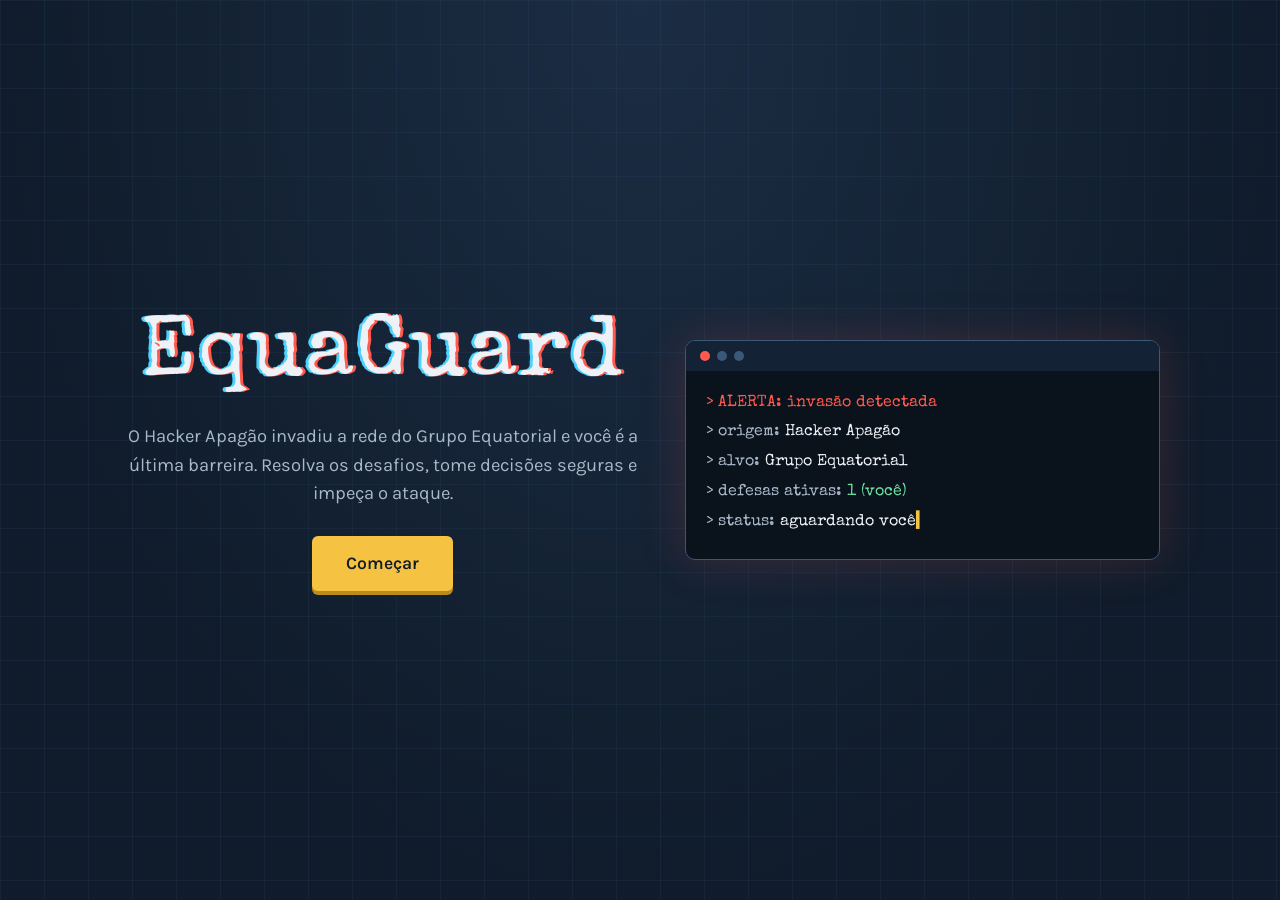
==== index.html @ ceaacc67 "Add files via upload" ====
<!DOCTYPE html>
<html lang="pt-BR">
<head>
<meta charset="utf-8">
<meta name="viewport" content="width=device-width, initial-scale=1, viewport-fit=cover">
<title>EquaGuard – Escape Room de Cibersegurança</title>
<link rel="preconnect" href="https://fonts.googleapis.com">
<link href="https://fonts.googleapis.com/css2?family=Special+Elite&family=Karla:wght@400;600&display=swap" rel="stylesheet">
<style>
:root{
  --bg:#101c2b; --bg2:#1b2d44; --panel:#213750; --line:#3a5878;
  --text:#eef1f5; --muted:#a9b8c9; --acc:#f5c242; --acc-d:#b98d1c; --ink:#101c2b;
  color-scheme: dark;
  box-sizing:border-box; padding-top:env(safe-area-inset-top,0px); padding-bottom:env(safe-area-inset-bottom,0px);
}
*,*::before,*::after{box-sizing:inherit}
html{scroll-padding-top:env(safe-area-inset-top,0px)}
body{margin:0;min-height:100vh;background:var(--bg);color:var(--text);font-family:'Karla',system-ui,sans-serif;line-height:1.55;
  background-image:radial-gradient(ellipse at 50% 0%,var(--bg2),var(--bg) 70%)}
h1,h2,h3{font-family:'Special Elite','Courier New',monospace;font-weight:400;margin:0}
button{font:inherit;cursor:pointer}
:focus-visible{outline:3px solid var(--acc);outline-offset:3px}
.screen{display:none;min-height:100vh;padding:32px 20px;align-items:center;justify-content:center;flex-direction:column;text-align:center}
.screen.on{display:flex}
.shield{width:104px;height:120px;margin-bottom:24px}
.title{font-size:clamp(2.6rem,9vw,4.6rem);letter-spacing:.02em;line-height:1.1}
.sub{max-width:50ch;color:var(--muted);margin:16px auto 24px;font-size:1.1rem}
.etapas{list-style:none;margin:0 auto 32px;padding:0;display:flex;flex-wrap:wrap;gap:8px;justify-content:center;max-width:640px}
.etapas li{border:1px solid var(--line);border-radius:999px;padding:5px 14px;font-size:.9rem;color:var(--muted)}
.btn{background:var(--acc);color:var(--ink);border:0;border-radius:6px;padding:14px 34px;font-weight:600;font-size:1.1rem;box-shadow:0 4px 0 var(--acc-d);transition:transform .1s,box-shadow .1s}
.btn:hover{transform:translateY(2px);box-shadow:0 2px 0 var(--acc-d)}
.btn:active{transform:translateY(4px);box-shadow:none}
.btn.sec{background:none;color:var(--text);border:2px solid var(--line);box-shadow:none}
.btn.sec:hover{border-color:var(--acc);transform:none}
.nota{color:var(--muted);font-size:.95rem;margin-top:22px;max-width:46ch}
.wrap{width:100%;max-width:1000px}
.intro{color:var(--muted);max-width:58ch;margin:12px auto 8px}
.hint{color:var(--acc);margin:0 0 32px;font-weight:600}
.cards{display:grid;grid-template-columns:repeat(auto-fit,minmax(250px,1fr));gap:22px}
.card{background:var(--panel);border:2px solid var(--line);border-radius:10px;padding:24px 18px;color:inherit;display:flex;flex-direction:column;align-items:center;gap:6px;transition:border-color .15s,transform .15s}
.card:hover{border-color:var(--acc);transform:translateY(-4px)}
.ph{width:150px;height:150px;border-radius:50%;border:3px solid var(--acc);object-fit:cover;object-position:50% 18%;margin-bottom:10px;background:var(--bg)}
.card h3{font-size:1.6rem}
.card .role{color:var(--acc);font-weight:600}
.back{margin-top:32px;background:none;border:0;color:var(--muted);text-decoration:underline}
.modal{position:fixed;inset:0;background:rgba(6,12,20,.82);display:none;align-items:center;justify-content:center;padding:20px;z-index:10}
.modal.on{display:flex}
.sheet{background:var(--panel);border:2px solid var(--acc);border-radius:12px;max-width:600px;width:100%;max-height:90vh;overflow:auto;padding:28px;text-align:left;animation:pop .18s ease-out}
@keyframes pop{from{transform:scale(.94);opacity:0}to{transform:none;opacity:1}}
.head{display:flex;gap:18px;align-items:center;margin-bottom:18px}
.head .ph{width:96px;height:96px;margin:0;flex:none}
.head h2{font-size:1.8rem}
.head .role{color:var(--acc);font-weight:600}
.sheet p{margin:0 0 16px;color:var(--muted)}
.sheet h4{margin:0 0 8px;font-size:1rem}
.sheet ul{margin:0 0 20px;padding-left:20px}
.sheet li{padding:3px 0}
.ident{background:var(--bg);border-left:4px solid var(--acc);border-radius:6px;padding:12px 16px;margin-bottom:22px}
.acoes{display:flex;gap:12px;flex-wrap:wrap}
#pronto .ph{width:170px;height:170px}
@media (prefers-reduced-motion:reduce){*{animation:none!important;transition:none!important}}

:root{--alert:#ff5a4d}
body{background-image:linear-gradient(rgba(58,88,120,.14) 1px,transparent 1px),linear-gradient(90deg,rgba(58,88,120,.14) 1px,transparent 1px),radial-gradient(ellipse at 50% 0%,var(--bg2),var(--bg) 70%);background-size:44px 44px,44px 44px,auto}
#inicio{justify-content:center}
#inicio .wrap{max-width:1040px}
.hero{display:grid;gap:40px;align-items:center;text-align:left;width:100%}
@media(min-width:880px){.hero{grid-template-columns:1.05fr .95fr}}
.hero .title{text-shadow:3px 0 var(--alert),-3px 0 #4dd2ff;font-size:clamp(3rem,10vw,5.4rem)}
.hero>div:first-child{text-align:center}
.hero .sub{margin:18px auto 28px;font-size:1.15rem}
.term{background:#0a121c;border:1px solid var(--line);border-radius:10px;font-family:'Special Elite','Courier New',monospace;overflow:hidden;box-shadow:0 0 48px rgba(255,90,77,.18)}
.term .bar{display:flex;gap:7px;padding:10px 14px;background:#142235}
.term .bar i{width:10px;height:10px;border-radius:50%;background:var(--line)}
.term .bar i:first-child{background:var(--alert)}
.term .bd{padding:18px 20px 22px;line-height:1.9;font-size:.98rem;color:var(--muted)}
.ln{display:block;animation:ln .5s both;animation-delay:var(--d)}
@keyframes ln{from{opacity:0;transform:translateX(-8px)}}
.al{color:var(--alert)}.ok{color:#6fe3a5}.tx{color:var(--text)}
.clock{font-size:3rem;color:var(--alert);letter-spacing:.08em;line-height:1.1;margin-top:6px}
.rotatit{margin:56px 0 18px;font-size:1.5rem;text-align:center}
.rota{list-style:none;display:grid;grid-template-columns:repeat(auto-fit,minmax(130px,1fr));gap:18px 0;padding:0;margin:0;width:100%}
.rota li{position:relative;text-align:center;font-size:.92rem;color:var(--muted);padding:0 6px}
.rota .no{width:56px;height:56px;margin:0 auto 10px;border-radius:50%;border:2px solid var(--line);background:var(--panel);display:grid;place-items:center;font-size:1.5rem;position:relative;z-index:1}
.rota li+li::before{content:"";position:absolute;top:27px;left:-50%;width:100%;border-top:2px dashed var(--line)}
.rota .fim .no{background:var(--acc);border-color:var(--acc-d)}
.rota .fim{color:var(--acc);font-weight:600}
@media(max-width:700px){.rota li::before{display:none}}
.fatos{display:grid;grid-template-columns:repeat(auto-fit,minmax(220px,1fr));gap:24px;margin:44px 0 36px;text-align:left;width:100%}
.fatos div{border-top:3px solid var(--acc);padding-top:12px;color:var(--muted)}
.fatos b{display:block;color:var(--text);font-size:1.1rem;margin-bottom:2px}
.cta{display:flex;flex-direction:column;align-items:center;gap:10px;width:100%}

.cursor,.cur{color:var(--acc);animation:bl 1s steps(1) infinite}
@keyframes bl{50%{opacity:0}}
.cards{gap:26px}
.card{padding:0;overflow:hidden;align-items:stretch;gap:0;text-align:left}
.card .ph{width:100%;height:auto;aspect-ratio:4/5;border:0;border-radius:0;margin:0;object-position:50% 20%}
.card .ct{padding:16px 20px 22px;display:flex;flex-direction:column;gap:4px}
.card .role{align-self:flex-start;background:var(--acc);color:var(--ink);border-radius:999px;padding:2px 12px;font-size:.85rem;font-weight:600}
.card h3{font-size:1.7rem;margin-top:4px}
.card .tag{color:var(--muted);font-size:.95rem}
.sheet{max-width:820px}
.cols{display:grid;gap:24px}
@media(min-width:680px){.cols{grid-template-columns:230px 1fr}.sheet .ph{position:sticky;top:0}}
.sheet .ph{width:100%;max-width:230px;height:auto;aspect-ratio:4/5;border-radius:12px;border:2px solid var(--acc);margin:0;object-position:50% 20%}
.sheet h4{margin:18px 0 8px;font-size:1rem;color:var(--acc)}
.sheet .txt>.role{color:var(--muted);font-weight:600;margin:2px 0 14px}
.ck{list-style:none;padding:0!important;margin-bottom:22px!important}
.ck li{padding-left:26px;position:relative}
.ck li::before{content:"✓";position:absolute;left:0;color:var(--acc);font-weight:600}
.chips{display:flex;flex-wrap:wrap;gap:8px;margin-bottom:22px}
.chips span{border:1px solid var(--acc-d);border-radius:999px;padding:4px 14px;font-size:.92rem}
#pronto .ph{width:180px;height:225px;border-radius:14px;object-position:50% 20%}
.desliza{display:none}
@media(max-width:700px){
#equipe.screen{padding:18px 20px;justify-content:flex-start}
#equipe .title{font-size:1.7rem!important}
#equipe .intro{font-size:.95rem;margin:8px auto 4px}
#equipe .hint{margin-bottom:14px}
.cards{display:flex;overflow-x:auto;scroll-snap-type:x mandatory;gap:14px;margin:0 -20px;padding:4px 20px 12px;-webkit-overflow-scrolling:touch}
.card{flex:0 0 74%;scroll-snap-align:center}
.card .ph{aspect-ratio:1/1}
.card .ct{padding:14px 16px 18px}
.card h3{font-size:1.5rem}
.desliza{display:block;color:var(--muted);font-size:.9rem;margin:6px 0 0}
.back{margin-top:14px}
}

/* módulo 1 */
.passos{list-style:none;padding:0;margin:26px 0 30px;display:grid;gap:14px;text-align:left}
.passos li{display:grid;grid-template-columns:44px 1fr;gap:14px;align-items:start;background:var(--panel);border:1px solid var(--line);border-radius:10px;padding:16px 18px}
.passos .n{width:44px;height:44px;border-radius:50%;background:var(--acc);color:var(--ink);display:grid;place-items:center;font-family:'Special Elite',monospace;font-size:1.3rem}
.passos b{display:block;font-size:1.05rem}
.passos span{color:var(--muted)}
.mod{color:var(--acc);font-weight:600;margin:0 0 6px}
#escritorio.screen{justify-content:flex-start;padding:18px 16px}
.dica{min-height:3.2em;margin:0 0 12px;font-size:1.1rem;animation:ln .6s both;animation-delay:1.6s}
.dica b{color:var(--acc)}
.vista{width:100%;max-width:1100px;overflow-x:auto;border-radius:12px;border:2px solid var(--line)}
.stage{position:relative;width:max(100%,820px);aspect-ratio:3/2;background-size:cover;background-position:center;container-type:inline-size}
.hot{position:absolute;left:57.9%;top:37.1%;width:35.5%;height:32.5%;background:rgba(245,194,66,.08);border:3px solid var(--acc);border-radius:6px;cursor:pointer;animation:pulso 1.6s ease-in-out infinite;padding:0}
@keyframes pulso{50%{box-shadow:0 0 0 8px rgba(245,194,66,.28)}}
.toast{position:absolute;left:67.5%;top:50.5%;width:25%;background:#0e1726;border:1px solid #3a5878;border-radius:6px;padding:.9cqw 1.1cqw;color:#fff;font-size:clamp(9px,1.15cqw,15px);text-align:left;line-height:1.35;animation:ent .5s both;animation-delay:.9s;pointer-events:none}
.toast b{display:block;font-size:1.1em}
@keyframes ent{from{opacity:0;transform:translateY(14px)}}
.licao{max-width:900px;text-align:left}
.sinais{list-style:none;padding:0;margin:20px 0;display:grid;gap:12px;grid-template-columns:repeat(auto-fit,minmax(260px,1fr))}
.sinais li{background:var(--panel);border:1px solid var(--line);border-radius:10px;padding:14px 16px}
.sinais b{display:block;color:var(--acc);margin-bottom:2px}
.sinais span{color:var(--muted);font-size:.97rem}
.dicabox{background:var(--bg);border-left:4px solid var(--acc);border-radius:6px;padding:12px 16px;margin-bottom:24px}
/* caixa de entrada */
#correio.screen{padding:14px 12px;justify-content:flex-start}
.mw{--m-bg:#f5f7fa;--m-pan:#fff;--m-line:#d9e0e8;--m-tx:#1c2733;--m-mu:#5d6b7a;--m-bl:#1a4fa3;width:100%;max-width:1060px;height:min(88vh,740px);background:var(--m-bg);color:var(--m-tx);border-radius:10px;overflow:hidden;display:grid;grid-template-rows:auto 1fr auto;text-align:left;box-shadow:0 20px 60px rgba(0,0,0,.45)}
.mtop{display:flex;align-items:center;gap:12px;background:#143a7a;color:#fff;padding:10px 16px}
.mtop strong{font-size:1.05rem;flex:1}
.mtop img{width:30px;height:30px;border-radius:50%;object-fit:cover;object-position:50% 20%}
.mtop .cnt{font-size:.9rem;opacity:.9}
.mbody{display:grid;grid-template-columns:310px 1fr;min-height:0}
.mlist{overflow:auto;border-right:1px solid var(--m-line);background:var(--m-pan)}
.mi{display:block;width:100%;text-align:left;background:none;border:0;border-bottom:1px solid var(--m-line);padding:12px 14px;color:var(--m-tx);cursor:pointer}
.mi:hover{background:#eef3fa}
.mi.sel{background:#e2ecfb;box-shadow:inset 4px 0 0 var(--m-bl)}
.mi .l1{display:flex;justify-content:space-between;gap:8px;font-weight:600}
.mi .l1 small{color:var(--m-mu);font-weight:400}
.mi .l2{font-size:.93rem;margin-top:2px}
.mi .l3{font-size:.85rem;color:var(--m-mu);white-space:nowrap;overflow:hidden;text-overflow:ellipsis}
.mi.feito .l2{color:var(--m-mu)}
.mi .ok{color:#2a7d4f;font-size:.8rem;font-weight:600}
.mread{overflow:auto;padding:22px 26px;background:var(--m-pan)}
.mread h3{font-family:'Karla',sans-serif;font-weight:600;font-size:1.3rem;margin-bottom:12px}
.vazio{color:var(--m-mu);margin-top:30%;text-align:center}
.rem{display:flex;gap:12px;align-items:center;margin-bottom:6px}
.rem .av{width:40px;height:40px;border-radius:50%;background:#143a7a;color:#fff;display:grid;place-items:center;font-weight:600;flex:none}
.rem .nm{font-weight:600}
.rem .dt{color:var(--m-bl);background:none;border:0;padding:0;font-size:.9rem;cursor:pointer;text-decoration:underline}
.det{background:#f0f4f9;border:1px solid var(--m-line);border-radius:8px;padding:10px 14px;font-size:.9rem;margin:8px 0 14px;display:none;line-height:1.7}
.det.on{display:block}
.det b{color:var(--m-mu);font-weight:600;display:inline-block;width:56px}
.corpo{line-height:1.65;margin:16px 0}
.corpo a{color:var(--m-bl);text-decoration:underline;cursor:pointer}
.anx{display:inline-flex;gap:8px;align-items:center;border:1px solid var(--m-line);border-radius:8px;padding:8px 12px;background:#f5f7fa;margin:4px 0 14px;cursor:default}
.acoes2{display:flex;gap:10px;flex-wrap:wrap;margin-top:18px;padding-top:16px;border-top:1px solid var(--m-line)}
.b2{border:0;border-radius:6px;padding:11px 20px;font-weight:600;font-size:1rem}
.b2.seg{background:#e5f1ea;color:#1e6b43;border:1px solid #9ccdb2}
.b2.sus{background:#fdecea;color:#a4332a;border:1px solid #f0aaa3}
.b2.nx{background:#143a7a;color:#fff}
.fb{margin-top:18px;border-radius:8px;padding:14px 18px;border:1px solid}
.fb.ok{background:#e8f4ec;border-color:#9ccdb2}
.fb.no{background:#fff4e0;border-color:#efc77a}
.fb.parc{background:#e8eefb;border-color:#9fb6e8}
.fb .pt{display:inline-block;margin-top:10px;font-weight:600;font-size:.92rem}
.fb h4{font-size:1.05rem;margin:0 0 6px;color:var(--m-tx)}
.fb ul{margin:8px 0 0;padding-left:20px}
.mstat{background:#e9eef5;border-top:1px solid var(--m-line);color:var(--m-mu);font-size:.85rem;padding:6px 14px;min-height:30px;overflow-wrap:anywhere}
.mstat b{color:#a4332a}
.mback{display:none;background:none;border:0;color:var(--m-bl);padding:0 0 12px;font-size:.95rem}
@media(max-width:760px){
 .mbody{grid-template-columns:1fr}
 .mw .mread{display:none}.mw.lendo .mlist{display:none}.mw.lendo .mread{display:block}
 .mback{display:block}
 .mread{padding:16px}
 .mw{height:min(90vh,760px)}
}
.res{max-width:560px}
.selo{width:150px;height:150px;border-radius:50%;background:var(--acc);color:var(--ink);display:grid;place-items:center;margin:8px auto 20px;font-family:'Special Elite',monospace;font-size:3.2rem;box-shadow:0 0 0 8px rgba(245,194,66,.25)}
.pts{font-size:1.2rem;color:var(--muted);margin:4px 0 18px}
.anx{cursor:pointer;font:inherit;color:var(--m-tx);text-align:left}.anx:hover{background:#eaf0f8}
.sheet.caiu{max-width:520px;text-align:center;border-color:var(--acc)}
.caiu h2{color:var(--acc);font-size:1.7rem;margin:10px 0 12px}
.caiu .alertic svg{width:64px;height:64px;color:var(--acc)}
.caiu p{margin:0 0 14px}
.caiu .dicac{color:var(--text);background:var(--bg);border-radius:8px;padding:10px 14px;margin-bottom:22px}
.caiu h4{color:var(--text);margin:0 0 10px;font-size:1.05rem}
.opc{display:grid;gap:10px;text-align:left}
.opcb{background:var(--bg);color:var(--text);border:2px solid var(--line);border-radius:8px;padding:12px 16px;font-size:1rem;font-weight:600;text-align:left}
.opcb:hover:not(:disabled){border-color:var(--acc)}
.opcb small{display:block;color:var(--acc);font-weight:600;margin-top:2px}
.opcb:disabled{opacity:.55;cursor:default}
.cfb{margin:14px 0 0;text-align:left;background:var(--bg);border-left:4px solid var(--acc);border-radius:6px;padding:10px 14px;color:var(--muted)}
.cfb:empty{display:none}
.recomp{color:var(--acc);font-weight:600;margin:0 0 14px}
[hidden]{display:none!important}
.rapido{display:inline-block;margin:0 0 12px;border:2px solid var(--acc);color:var(--acc);border-radius:999px;padding:4px 16px;font-weight:600}
.mods{display:grid;grid-template-columns:repeat(auto-fit,minmax(280px,1fr));gap:16px;margin:28px 0 8px;text-align:left}
.mcard{display:flex;flex-direction:column;gap:2px;padding:20px 22px;border-radius:10px;border:2px solid var(--line);background:var(--panel);color:inherit;font:inherit;text-align:left;transition:transform .15s,border-color .15s}
.mcard .mn{color:var(--muted);font-size:.95rem}
.mcard .mt{font-family:'Special Elite','Courier New',monospace;font-size:1.5rem}
.mcard .ms{margin-top:8px;font-size:.9rem;display:flex;align-items:center;gap:6px;color:var(--muted)}
.mcard.on{border-color:var(--acc);cursor:pointer}
.mcard.on:hover{transform:translateY(-3px)}
.mcard.on .mn,.mcard.on .ms{color:var(--acc)}
.mcard.lock{opacity:.55;border-style:dashed;cursor:not-allowed}
.nomebox{margin:0 auto 22px;max-width:360px;text-align:left}
.nomebox label{display:block;font-weight:600;margin-bottom:6px}
.nomebox input,.nomebox select{width:100%;font:inherit;font-size:1.1rem;padding:12px 14px;border-radius:6px;border:2px solid var(--line);background:var(--bg);color:var(--text)}
.nomebox input:focus-visible,.nomebox select:focus-visible{outline:none;border-color:rgba(245,194,66,.65);box-shadow:0 0 5px rgba(245,194,66,.18)}
.nomebox select{appearance:auto}
.priv{margin:20px 0 0;background:var(--bg);border-left:4px solid var(--acc);border-radius:6px;padding:12px 16px;font-size:.95rem}
.priv h4{margin:0 0 4px;font-size:1rem;color:var(--acc)}
.priv p{margin:0;color:var(--muted)}
.nomebox .erro{color:var(--alert);font-size:.92rem;margin:6px 0 0;min-height:1.3em}

/* engenharia social */
[hidden]{display:none!important}
#social.screen{justify-content:flex-start;padding:18px 14px 40px;background-size:cover;background-position:center}
.sobox{max-width:640px;margin:auto;text-align:left}
.sobox .tat{display:grid;gap:10px;padding:0;margin:20px 0 26px;list-style:none}
.sobox .tat li{background:var(--panel);border:1px solid var(--line);border-left:4px solid var(--acc);border-radius:8px;padding:12px 16px}
.sobox .tat b{color:var(--acc)}
.sodica{max-width:520px;margin:0 auto 14px;text-align:center;font-size:1.05rem;min-height:3em}
.fone{width:min(340px,92vw);height:min(620px,76vh);background:#06090d;border-radius:36px;padding:10px;border:2px solid #2a3a4d;box-shadow:0 30px 80px rgba(0,0,0,.65);animation:subir .9s cubic-bezier(.2,.8,.2,1) both;margin:0 auto}
@keyframes subir{from{transform:translateY(115%)}}
.pscr{position:relative;width:100%;height:100%;border-radius:27px;overflow:hidden;background:#0b141a;color:#e9edef;text-align:left;font-size:.95rem}
.ps{position:absolute;inset:0;display:none;flex-direction:column}
.ps.on{display:flex}
.ps.lock{background:linear-gradient(180deg,#1d3a63,#0e1b2e);align-items:stretch}
.hora{text-align:center;font-size:3.4rem;font-weight:600;margin-top:46px;line-height:1}
.dataf{text-align:center;color:#b8c6d9;margin:6px 0 24px}
.nt{display:block;width:calc(100% - 24px);margin:6px 12px;text-align:left;background:rgba(255,255,255,.16);border:0;border-radius:14px;padding:10px 12px;color:#fff;font:inherit;animation:ent .5s both}
.nt b{font-weight:600}.nt small{color:#cfd9e6;margin-left:6px}
.nt div{margin-top:2px;color:#eef2f7}
button.nt{cursor:pointer}
.ph1{display:flex;align-items:center;gap:10px;background:#202c33;padding:34px 12px 10px}
.ph1 img{width:38px;height:38px;border-radius:50%;object-fit:cover;object-position:50% 20%}
.ph1 .t{line-height:1.2}.ph1 .t b{display:flex;align-items:center;gap:5px}
.ph1 .t small{color:#9fb0ba}
.vf{color:#53bdeb;width:16px;height:16px;flex:none}
.msgs{flex:1;overflow:auto;padding:12px 10px;display:flex;flex-direction:column;gap:6px;background:#0b141a}
.bb{max-width:82%;padding:7px 10px 5px;border-radius:9px;background:#202c33;line-height:1.35;animation:ent .35s both}
.bb.out{align-self:flex-end;background:#005c4b}
.bb small{display:block;text-align:right;color:#9fb0ba;font-size:.72rem;margin-top:1px}
.bb .tk{display:inline-block;vertical-align:-2px;margin-left:3px;color:#9fb0ba}
.bb .tk.az{color:#53bdeb}
.aviso{margin:8px;padding:10px 12px;border-radius:10px;background:#2a2410;border:1px solid #6b5a1c;color:#f1dfa0;font-size:.88rem}
.waopts{display:grid;gap:7px;margin:0 10px 12px}
.waopts button{font:inherit;font-size:.88rem;font-weight:600;text-align:left;background:#202c33;color:#e9edef;border:1px solid #2f424c;border-radius:12px;padding:9px 12px;cursor:pointer}
.waopts button:hover:not(:disabled){border-color:#00a884}
.waopts button:disabled{opacity:.45;cursor:default}
.waq{margin:6px 12px 0;font-weight:600;color:#e9edef}
.aviso:empty{display:none}
.aviso{max-height:34%;overflow:auto;font-size:.82rem}
.pbtn{margin:0 10px 12px;border:0;border-radius:22px;background:#00a884;color:#06130f;font:inherit;font-weight:600;padding:12px;cursor:pointer}
.busca{padding:36px 12px 10px;background:#202c33;font-weight:600}
.busca input,.comp input{width:100%;font:inherit;font-size:1rem;border:0;border-radius:20px;background:#2a3942;color:#e9edef;padding:11px 14px;margin-top:8px}
.busca input:focus,.comp input:focus{outline:2px solid #00a884}
.res{flex:1;overflow:auto;padding:8px 12px}
.vz{color:#9fb0ba;margin:14px 4px}
.ct{display:block;width:100%;text-align:left;background:#111b21;border:1px solid #233138;border-radius:12px;padding:10px 12px;margin-bottom:8px;color:inherit;font:inherit;cursor:pointer}
.ct b{display:flex;align-items:center;gap:6px}
.ct small{display:block;color:#9fb0ba}
.ct .ok{color:#53bdeb;display:flex;align-items:center;gap:5px;margin-top:3px;font-size:.82rem}
.comp{display:flex;gap:8px;align-items:center;background:#202c33;padding:8px 10px}
.comp input{margin:0;flex:1}
.comp button{width:42px;height:42px;border-radius:50%;border:0;background:#00a884;color:#06130f;display:grid;place-items:center;cursor:pointer;flex:none}
.dg{align-self:flex-start;background:#202c33;border-radius:9px;padding:11px 14px;display:flex;gap:4px}
.dg i{width:7px;height:7px;border-radius:50%;background:#9fb0ba;animation:dg 1.1s infinite}
.dg i:nth-child(2){animation-delay:.18s}.dg i:nth-child(3){animation-delay:.36s}
@keyframes dg{30%{transform:translateY(-5px);opacity:.5}}
.sofim{max-width:560px;margin:26px auto 0;background:var(--panel);border:2px solid var(--acc);border-radius:12px;padding:22px;text-align:left;animation:ent .6s both}
.sofim h3{font-size:1.5rem;margin-bottom:8px}
.sofim ul{margin:10px 0 18px;padding-left:20px;color:var(--muted)}

/* módulo 2 */
.colega{position:absolute;left:35%;bottom:36.2%;height:46%;width:auto;animation:colIn .8s ease-out both;filter:drop-shadow(0 4px 8px rgba(0,0,0,.4));pointer-events:none}
.bal{position:absolute;z-index:3;border-radius:14px;padding:.8cqw 1.1cqw;font-size:clamp(11px,1.5cqw,17px);line-height:1.35;box-shadow:0 6px 18px rgba(0,0,0,.35);text-align:left}
.bal b{display:block;font-size:.8em;margin-bottom:.15em}
.ocl{position:absolute;pointer-events:none;background-repeat:no-repeat;background-size:100cqw 66.667cqw}
.bal.pop{animation:balpop .35s cubic-bezier(.2,.9,.3,1.3) both}
@keyframes balpop{from{transform:scale(.8);opacity:0}}
.bal::after{content:"";position:absolute;border:.9cqw solid transparent}
.bc{left:18%;bottom:83.2%;width:38%;background:#fff;color:#14202e;transform-origin:50% 100%}
.bc b{color:#1a4fa3}
.bc::after{left:76%;top:100%;margin-left:-.9cqw;border-top-color:#fff;border-bottom:0}
.bv{left:5%;bottom:7%;width:36%;background:var(--acc);color:#14202e;transform-origin:20% 100%}
.bv b{color:#5a4208}
.bv::after{left:12%;top:100%;border-top-color:var(--acc);border-bottom:0}
@keyframes colIn{from{opacity:0;transform:translateY(10%)}}
.toff{position:absolute;left:57.9%;top:37.1%;width:35.5%;height:32.5%;background:#05070a;border-radius:4px;opacity:0;pointer-events:none;transition:opacity .5s}
.toff.on{opacity:.97}
.hot.pisca{animation:pisca .9s steps(1) infinite}
@keyframes pisca{0%{background:rgba(245,194,66,.5)}50%{background:rgba(245,194,66,0)}}
.dlg{display:flex;gap:14px;align-items:center;width:100%;max-width:1100px;background:var(--panel);border:2px solid var(--line);border-radius:12px;padding:14px 18px;margin-top:14px;text-align:left}
.dav{width:64px;height:64px;border-radius:50%;object-fit:cover;object-position:50% 12%;border:2px solid var(--acc);flex:none;background:var(--bg)}
.dbody b{color:var(--acc)}
.dbody p{margin:2px 0 0;font-size:1.1rem}
.dopts{display:grid;gap:10px;width:100%;max-width:1100px;margin-top:12px}
.opt{text-align:left;font:inherit;font-size:1.05rem;background:var(--bg2);color:var(--text);border:2px solid var(--line);border-radius:10px;padding:14px 18px;cursor:pointer}
.opt:hover{border-color:var(--acc)}
.dfb{max-width:1100px;width:100%;margin:10px 0 0;background:#143a2a;border:1px solid #2a7d4f;border-radius:8px;padding:10px 14px;text-align:left}

/* aviso de e-mail externo e botão Finalizar */
.extaviso{background:#faebd7;color:#8a4b0f;border-radius:8px;padding:12px 14px;margin:0 0 16px;font-size:.93rem;line-height:1.5}
.mtop .mfin{background:var(--acc);color:var(--ink);border:0;border-radius:6px;padding:7px 14px;font-weight:600;font-size:.95rem;animation:mfinp 1.6s ease-in-out 3}
@keyframes mfinp{50%{box-shadow:0 0 0 6px rgba(245,194,66,.35)}}
@media(max-width:760px){.mtop{flex-wrap:wrap;gap:8px 10px}.mtop strong{flex:1 1 0;min-width:0;font-size:.95rem}.mtop .cnt{font-size:.8rem;white-space:nowrap}.mtop .mfin{order:5;flex:1 0 100%;padding:10px 14px}}
/* módulo 2: cena menor e opções sempre visíveis */
#escritorio2.screen{padding:12px 12px 0}
#escritorio2 .sodica{margin:0 auto 8px;min-height:2.4em;font-size:1rem}
#vista2{max-width:max(600px,min(1100px,calc((100dvh - 300px)*1.5)))}
#stage2{width:max(100%,600px)}
.m2dock{position:sticky;bottom:0;z-index:5;width:100%;max-width:1100px;margin-top:8px;padding:10px 0 calc(10px + env(safe-area-inset-bottom,0px));background:linear-gradient(to bottom,transparent,var(--bg) 14px)}
.m2dock .dfb{margin:0 0 8px}
.m2dock .dopts{margin-top:0;grid-template-columns:repeat(auto-fit,minmax(min(100%,300px),1fr))}
@media(max-width:760px){.m2dock .opt{padding:10px 14px;font-size:.98rem}.m2dock .dopts{gap:8px}}
</style>
</head>
<body>

<main id="inicio" class="screen on">
  <div class="wrap">
    <section class="hero">
      <div>
        <h1 class="title">EquaGuard</h1>
        <p class="sub">O Hacker Apagão invadiu a rede do Grupo Equatorial e você é a última barreira. Resolva os desafios, tome decisões seguras e impeça o ataque.</p>
        <button class="btn" id="comecar">Começar</button>
      </div>
      <div class="term" aria-label="Alerta de invasão">
        <div class="bar"><i></i><i></i><i></i></div>
        <div class="bd">
          <span class="ln al" style="--d:.3s">&gt; ALERTA: invasão detectada</span>
          <span class="ln" style="--d:1.1s">&gt; origem: <span class="tx">Hacker Apagão</span></span>
          <span class="ln" style="--d:1.9s">&gt; alvo: <span class="tx">Grupo Equatorial</span></span>
          <span class="ln" style="--d:2.7s">&gt; defesas ativas: <span class="ok">1 (você)</span></span>
          <span class="ln" style="--d:3.5s">&gt; status: <span class="tx">aguardando você</span><span class="cur">▍</span></span>
        </div>
      </div>
    </section>
  </div>
</main>

<main id="ident" class="screen">
  <div class="wrap" style="max-width:520px">
    <h2 class="title" style="font-size:clamp(1.9rem,6vw,3rem)">Identifique-se</h2>
    <p class="intro">Antes de entrar na missão.</p>
    <div class="nomebox">
      <label for="nomeJog">Seu nome ou apelido</label>
      <input id="nomeJog" type="text" maxlength="60" autocomplete="off" placeholder="Como você quer ser chamado(a)">
      <label for="setorJog" style="margin-top:14px">Sua área</label>
      <select id="setorJog">
        <option value="">Selecione sua área</option>
        <option>Atendimento</option><option>Comercial</option><option>Financeiro</option><option>Jurídico</option>
        <option>Operações</option><option>Recursos Humanos</option><option>TI</option><option>Outra</option>
      </select>
      <p class="erro" id="nomeErr" role="alert"></p>
      <div class="priv">
        <h4>O que fazemos com seus dados</h4>
        <p>Guardamos seu apelido, sua área e suas respostas para mostrar à Segurança onde a empresa mais precisa de treinamento. Os resultados são analisados por área, e não por pessoa.</p>
      </div>
    </div>
    <div class="acoes" style="justify-content:center">
      <button class="btn" id="identOk">Começar missão</button>
      <button class="btn sec" id="identVolta">Voltar</button>
    </div>
  </div>
</main>

<main id="equipe" class="screen">
  <div class="wrap">
    <h2 class="title" style="font-size:clamp(1.9rem,6vw,3rem)">Com quem você se identifica?</h2>
    <p class="intro">Cada perfil enxerga a segurança de um ângulo diferente. Conheça os três e escolha o que mais parece com o seu dia a dia.</p>
    <p class="hint">Clique no personagem para saber mais</p>
    <div class="cards" id="cards"></div>
    <p class="desliza">Deslize para o lado para ver os outros perfis</p>
    <button class="back" id="voltar">Voltar ao início</button>
  </div>
</main>

<main id="pronto" class="screen">
  <img class="ph" id="pAv" alt="">
  <h2 class="title" style="font-size:clamp(1.9rem,6vw,3rem);margin-top:8px" id="pTitulo"></h2>
  <p class="sub" id="pTexto"></p>
  <div class="acoes" style="justify-content:center">
    <button class="btn" id="iniciar">Iniciar missão</button>
    <button class="btn sec" id="trocar">Trocar de perfil</button>
  </div>
</main>

<main id="proposta" class="screen">
  <div class="wrap" style="max-width:720px">
    <h2 class="title" style="font-size:clamp(1.9rem,6vw,3rem)">Como o jogo funciona</h2>
    <ul class="passos">
      <li><div class="n">1</div><div><b>Você é um colaborador do Grupo Equatorial</b><span>O Hacker Apagão tenta invadir a empresa aproveitando pequenos descuidos do dia a dia.</span></div></li>
      <li><div class="n">2</div><div><b>Cada módulo é uma situação real do trabalho</b><span>Você observa as pistas, investiga e escolhe a atitude mais segura.</span></div></li>
      <li><div class="n">3</div><div><b>Errar faz parte</b><span>Toda decisão traz uma explicação. No caminho, você ganha pontos e selos de reconhecimento.</span></div></li>
    </ul>
    <button class="btn" id="entrar">Continuar</button>
  </div>
</main>

<main id="modulos" class="screen">
  <div class="wrap" style="max-width:760px">
    <h2 class="title" style="font-size:clamp(1.9rem,6vw,3rem)">Escolha o módulo</h2>
    <p class="intro">Os módulos são liberados conforme você avança. Por enquanto, comece pelo primeiro.</p>
    <div class="mods">
      <button class="mcard on" id="mod1"><span class="mn">Módulo 1</span><span class="mt">Phishing e Engenharia Social</span><span class="ms">Disponível</span></button>
      <button class="mcard lock" id="mod2" disabled aria-disabled="true"><span class="mn">Módulo 2</span><span class="mt">Senhas e posto de trabalho</span><span class="ms" id="ms2"><svg viewBox="0 0 24 24" width="16" height="16" fill="none" stroke="currentColor" stroke-width="2" stroke-linecap="round" stroke-linejoin="round" aria-hidden="true"><rect x="5" y="11" width="14" height="9" rx="2"/><path d="M8 11V8a4 4 0 018 0v3"/></svg>Bloqueado</span></button>
      <div class="mcard lock" aria-disabled="true"><span class="mn">Módulo 3</span><span class="mt">Dispositivos perdidos</span><span class="ms"><svg viewBox="0 0 24 24" width="16" height="16" fill="none" stroke="currentColor" stroke-width="2" stroke-linecap="round" stroke-linejoin="round" aria-hidden="true"><rect x="5" y="11" width="14" height="9" rx="2"/><path d="M8 11V8a4 4 0 018 0v3"/></svg>Bloqueado</span></div>
      <div class="mcard lock" aria-disabled="true"><span class="mn">Módulo 4</span><span class="mt">Dados dos clientes</span><span class="ms"><svg viewBox="0 0 24 24" width="16" height="16" fill="none" stroke="currentColor" stroke-width="2" stroke-linecap="round" stroke-linejoin="round" aria-hidden="true"><rect x="5" y="11" width="14" height="9" rx="2"/><path d="M8 11V8a4 4 0 018 0v3"/></svg>Bloqueado</span></div>
      <div class="mcard lock" aria-disabled="true"><span class="mn">Módulo 5</span><span class="mt">Infraestrutura crítica</span><span class="ms"><svg viewBox="0 0 24 24" width="16" height="16" fill="none" stroke="currentColor" stroke-width="2" stroke-linecap="round" stroke-linejoin="round" aria-hidden="true"><rect x="5" y="11" width="14" height="9" rx="2"/><path d="M8 11V8a4 4 0 018 0v3"/></svg>Bloqueado</span></div>
    </div>
  </div>
</main>

<main id="escritorio" class="screen">
  <p class="mod" style="margin:0 0 4px">Módulo 1: Phishing e Engenharia Social</p>
  <p class="dica">Você se senta na sua mesa e a tela do computador acende. Chegou um <b>novo e-mail</b>. Clique na tela do computador para abri-lo.</p>
  <div class="vista" id="vista">
    <div class="stage" id="stage">
      <button class="hot" id="tela" aria-label="Abrir o computador e ler o novo e-mail"></button>
      <div class="toast"><b><svg viewBox="0 0 24 24" width="1em" height="1em" fill="none" stroke="currentColor" stroke-width="2" stroke-linecap="round" stroke-linejoin="round" style="vertical-align:-.12em;margin-right:.4em" aria-hidden="true"><rect x="3" y="5" width="18" height="14" rx="2"/><path d="M3 7l9 6 9-6"/></svg>Novo e-mail</b>Você tem 6 mensagens não lidas.</div>
    </div>
  </div>
</main>

<main id="licao" class="screen">
  <div class="wrap licao">
    <p class="mod">Módulo 1: Phishing e Engenharia Social</p>
    <h2 class="title" style="font-size:clamp(1.8rem,5vw,2.6rem)">O que é um e-mail suspeito?</h2>
    <p class="sub" style="margin-left:0">Phishing é uma mensagem falsa que tenta enganar você para roubar senhas, dados ou dinheiro. Ela imita pessoas e empresas que você conhece. Fique atento a cinco sinais:</p>
    <ul class="sinais">
      <li><b>1. Remetente estranho</b><span>O nome parece certo, mas o endereço tem erros ou é de outro domínio.</span></li>
      <li><b>2. Link diferente do texto</b><span>O endereço real do link pode ser outro. Confira antes de clicar.</span></li>
      <li><b>3. Urgência ou ameaça</b><span>Prazos curtos e avisos de bloqueio querem que você aja sem pensar.</span></li>
      <li><b>4. Anexo inesperado</b><span>Desconfie de arquivos como .exe ou .zip e de extensões duplas, como .pdf.exe.</span></li>
      <li><b>5. Pedido de dados ou dinheiro</b><span>A empresa não pede senha por e-mail nem compras fora do processo.</span></li>
    </ul>
    <div class="dicabox"><b>Como investigar na caixa de entrada:</b> e-mails que chegam de fora do Grupo Equatorial trazem um aviso laranja no topo. Clique em <b>Detalhes</b> para ver o remetente e o destinatário, e passe o mouse (ou toque) nos links para ver o endereço verdadeiro. Em seguida, decida se o e-mail é seguro ou suspeito. Atenção: clicar em um link ou abrir um anexo falso faz você cair no golpe!</div>
    <button class="btn" id="abrirCaixa">Abrir caixa de entrada</button>
  </div>
</main>

<main id="correio" class="screen">
  <div class="mw" id="mw">
    <div class="mtop"><strong>Correio Equatorial</strong><span class="cnt" id="cnt"></span><button class="mfin" id="mfin" hidden>Finalizar e-mails →</button><img id="meuAv" alt=""></div>
    <div class="mbody"><div class="mlist" id="mlist"></div><div class="mread" id="mread"><p class="vazio">Selecione um e-mail para ler.</p></div></div>
    <div class="mstat" id="mstat">Passe o mouse ou toque em um link para ver o endereço.</div>
  </div>
</main>


<main id="social" class="screen">
  <div class="sobox" id="soIntro">
    <p class="mod">Módulo 1: Phishing e Engenharia Social</p>
    <h2 class="title" style="font-size:clamp(1.8rem,5vw,2.6rem)">E tem mais um tipo de golpe</h2>
    <p class="sub" style="margin-left:0">Nem todo ataque começa num e-mail. Na <b>engenharia social</b>, o golpista engana a pessoa, e não o computador: finge ser alguém de confiança, cria pressa e pede algo que parece simples, como um código, uma senha ou um favor.</p>
    <ul class="tat">
      <li><b>Autoridade.</b> Ele se passa por gestor, diretor ou suporte.</li>
      <li><b>Urgência.</b> "É para agora" impede você de pensar e checar.</li>
      <li><b>Pedido sensível.</b> Códigos de verificação, senhas e dados pessoais.</li>
      <li><b>Canal diferente.</b> Número novo, com a foto de alguém que você conhece.</li>
    </ul>
    <button class="btn" id="soGo">Continuar</button>
  </div>
  <div id="soFone" hidden style="width:100%">
    <p class="sodica" id="soDica"></p>
    <div class="fone"><div class="pscr">
      <section class="ps lock on" id="psLock">
        <div class="hora">10:24</div><div class="dataf">segunda-feira, 14 de abril</div>
        <div id="notifs"></div>
      </section>
      <section class="ps" id="psC1">
        <div class="ph1"><img class="gf" alt="Foto do contato"><div class="t"><b>98 9999-7777</b><small>não está nos seus contatos</small></div></div>
        <div class="msgs">
          <div class="bb">Oi! Tudo bem? Preciso de um favor urgente<small>10:24</small></div>
          <div class="bb">Troquei de celular e perdi o acesso à minha conta do WhatsApp<small>10:24</small></div>
          <div class="bb">Vai chegar um código por SMS. Me passa aqui agora?<small>10:25</small></div>
          <div class="bb">Estou em reunião, é urgente!<small>10:25</small></div>
        </div>
        <div class="aviso" id="waFb" role="status"></div>
        <div class="waq">O que você faz?</div>
        <div class="waopts" id="waOpts">
          <button data-o="mandar">Mando o código, é meu gestor</button>
          <button data-o="bloquear">Ignoro e bloqueio o número</button>
          <button data-o="perguntar">Pergunto algo que só ele saberia</button>
          <button data-o="confirmar">Confirmo com o contato salvo e reporto</button>
        </div>
      </section>
      <section class="ps" id="psBusca">
        <div class="busca">Contatos<input id="buscaNome" type="text" autocomplete="off" placeholder="Digite: gestor"></div>
        <div class="res" id="buscaRes"><p class="vz">Digite <b>gestor</b> para buscar o contato.</p></div>
      </section>
      <section class="ps" id="psC2">
        <div class="ph1"><img class="gf" alt="Foto do gestor"><div class="t"><b>Gestor <svg class="vf" viewBox="0 0 24 24" fill="currentColor" aria-label="Contato verificado"><path d="M12 2l2.4 1.8 3-.2 1 2.8 2.5 1.7-.9 2.9.9 2.9-2.5 1.7-1 2.8-3-.2L12 22l-2.4-1.8-3 .2-1-2.8-2.5-1.7.9-2.9-.9-2.9 2.5-1.7 1-2.8 3 .2z"/><path d="M8.5 12.2l2.4 2.4 4.6-4.8" fill="none" stroke="#0b141a" stroke-width="2" stroke-linecap="round" stroke-linejoin="round"/></svg></b><small>Gestor, contato salvo</small></div></div>
        <div class="msgs" id="msgs"></div>
        <div class="comp"><input id="msgTxt" type="text" autocomplete="off" placeholder="Mensagem"><button id="msgEnv" aria-label="Enviar"><svg viewBox="0 0 24 24" width="20" height="20" fill="currentColor"><path d="M3 20l18-8L3 4v6l11 2-11 2z"/></svg></button></div>
      </section>
    </div></div>
    <div class="sofim" id="soFim" hidden>
      <h3>Isso é engenharia social</h3>
      <p style="margin:0">O golpista usou a foto do seu gestor, criou urgência e pediu um código que chegou por SMS. Quem passa esse código entrega a própria conta.</p>
      <ul>
        <li>Desconfie de número novo, mesmo com foto conhecida.</li>
        <li>Nunca compartilhe códigos recebidos por SMS ou e-mail.</li>
        <li>Confirme por um contato que você já tem salvo ou por um canal oficial.</li>
        <li>Reporte a tentativa à área de Segurança.</li>
      </ul>
      <button class="btn" id="soRes">Ver resultado</button>
    </div>
  </div>
</main>


<main id="licao2" class="screen">
  <div class="wrap licao">
    <p class="mod">Módulo 2: Senhas e posto de trabalho</p>
    <h2 class="title" style="font-size:clamp(1.8rem,5vw,2.6rem)">Seu login é a sua identidade</h2>
    <p class="sub" style="margin-left:0">No trabalho, o login e a senha dizem ao sistema quem você é. Tudo o que é feito com eles fica registrado em seu nome. Por isso, valem quatro cuidados:</p>
    <ul class="sinais">
      <li><b>1. Login é pessoal</b><span>Não existe "emprestar" acesso: quem usa o seu login age como se fosse você.</span></li>
      <li><b>2. Senha secreta e forte</b><span>Longa, única e nunca compartilhada, nem com colega nem com gestor.</span></li>
      <li><b>3. Precisa de acesso? Abra um chamado</b><span>O TI libera pelo caminho oficial, com registro e autorização.</span></li>
      <li><b>4. Cuide do posto de trabalho</b><span>Ao sair, bloqueie ou desligue a tela e guarde seus dispositivos.</span></li>
    </ul>
    <button class="btn" id="m2Go">Entrar no escritório</button>
  </div>
</main>

<main id="escritorio2" class="screen" style="justify-content:flex-start;padding:18px 16px">
  <p class="mod" style="margin:0 0 4px">Módulo 2: Senhas e posto de trabalho</p>
  <p class="sodica" id="dica2"></p>
  <div class="vista" id="vista2"><div class="stage" id="stage2">
    <img class="colega" id="colega" alt="Colega de trabalho" hidden>
    <div class="ocl" style="left:57%;top:36%;width:5%;height:29%;background-position:-57cqw -24cqw"></div>
    <div class="ocl" style="left:34%;top:63.4%;width:28%;height:4%;background-position:-34cqw -42.27cqw"></div>
    <div class="toff" id="toff"></div>
    <div class="bal bc" id="balC" role="status" aria-live="polite" hidden><b>Rafael</b><span id="balCt"></span></div>
    <div class="bal bv" id="balV" role="status" aria-live="polite" hidden><b>Você</b><span id="balVt"></span></div>
    <button class="hot pisca" id="hot2" hidden aria-label="Desligar a tela do computador"></button>
  </div></div>
  
  <div class="m2dock" id="m2dock">
    <p class="dfb" id="dFb" hidden></p>
    <div class="dopts" id="dOpts"></div>
  </div>
  <div class="sofim" id="m2Fim" hidden>
    <h3>Posto de trabalho seguro</h3>
    <p style="margin:0">Uma tela ligada e desbloqueada dá acesso ao seu login e aos seus dados a quem passar por ali. Ao sair da área, mesmo por pouco tempo:</p>
    <ul>
      <li>Bloqueie (Windows + L) ou desligue a tela do computador.</li>
      <li>Leve ou guarde notebook, celular, crachá e documentos.</li>
      <li>Não deixe senhas anotadas à vista, como papéis no monitor ou sob o teclado.</li>
    </ul>
    <button class="btn" id="m2Done">Concluir módulo</button>
  </div>
</main>

<main id="resultado2" class="screen">
  <div class="wrap res">
    <p class="mod">Módulo 2 concluído</p>
    <div class="selo" id="selo2"></div>
    <h2 class="title" style="font-size:clamp(1.8rem,5vw,2.6rem)">Posto Seguro</h2>
    <p class="pts" id="r2Pts"></p>
    <p class="sub" id="r2Txt" style="margin-top:0"></p>
    <div class="acoes" style="justify-content:center">
      <button class="btn" id="r2Mod">Voltar aos módulos</button>
      <button class="btn sec" id="r2Ini">Voltar ao início</button>
    </div>
  </div>
</main>

<div class="modal" id="erro2" role="alertdialog" aria-modal="true" aria-labelledby="e2Tit">
  <div class="sheet caiu">
    <div class="alertic"><svg viewBox="0 0 24 24" fill="none" stroke="currentColor" stroke-width="1.8" stroke-linecap="round" stroke-linejoin="round" aria-hidden="true"><path d="M12 3l10 18H2z"/><path d="M12 10v5"/><path d="M12 18.2v.1"/></svg></div>
    <h2 id="e2Tit"></h2>
    <p id="e2Txt"></p>
    <button class="btn" id="e2Ok">Tentar de novo</button>
  </div>
</div>

<main id="resultado" class="screen">
  <div class="wrap res">
    <p class="mod">Módulo 1 concluído</p>
    <div class="selo" id="seloIc"><svg viewBox="0 0 24 24" width="84" height="84" fill="none" stroke="currentColor" stroke-width="1.8" stroke-linecap="round" stroke-linejoin="round" aria-hidden="true"><path d="M12 3l8 3v6c0 5-3.5 8-8 9-4.5-1-8-4-8-9V6z"/><path d="M9 12l2 2 4-4"/></svg></div>
    <h2 class="title" style="font-size:clamp(1.8rem,5vw,2.6rem)" id="seloNm"></h2>
    <p class="pts" id="rPts"></p>
    <p id="rRapido" class="rapido" hidden>Selo: Reportou rápido</p>
    <p class="sub" id="rTxt" style="margin-top:0"></p>
    <div class="acoes" style="justify-content:center">
      <button class="btn" id="rProx">Continuar para o Módulo 2</button>
      <button class="btn sec" id="rev">Revisar os e-mails</button>
      <button class="btn sec" id="rIni">Voltar ao início</button>
    </div>
    
  </div>
</main>

<div class="modal" id="caiu" role="alertdialog" aria-modal="true" aria-labelledby="cTit">
  <div class="sheet caiu">
    <div class="alertic"><svg viewBox="0 0 24 24" fill="none" stroke="currentColor" stroke-width="1.8" stroke-linecap="round" stroke-linejoin="round" aria-hidden="true"><path d="M12 3l10 18H2z"/><path d="M12 10v5"/><path d="M12 18.2v.1"/></svg></div>
    <h2 id="cTit"></h2>
    <p id="cTxt"></p>
    <p class="dicac" id="cAcon">Acontece com qualquer um. O que importa é o que você faz nos próximos minutos.</p>
    <div id="cEscolha">
      <h4>E agora?</h4>
      <div class="opc">
        <button class="opcb" data-o="fechar" id="oFechar"></button>
        <button class="opcb" data-o="apagar">Apago o e-mail para ninguém ver</button>
        <button class="opcb" data-o="reportar">Reporto agora para a Segurança</button>
      </div>
      <p class="cfb" id="cFb" role="status"></p>
    </div>
    <div id="cOk" hidden>
      <p class="recomp" id="cRec"></p>
      <p class="dicac">Na próxima vez, antes de clicar, confira o endereço do remetente e passe o mouse no link para ver para onde ele leva.</p>
      <button class="btn" id="cSeguir">Continuar</button>
    </div>
  </div>
</div>

<div class="modal" id="modal" role="dialog" aria-modal="true" aria-labelledby="mNome">
  <div class="sheet">
    <div class="cols">
      <img class="ph" id="mAv" alt="">
      <div class="txt">
        <h2 id="mNome"></h2><div class="role" id="mRole"></div>
        <p id="mResumo"></p>
        <h4>No dia a dia</h4><ul id="mLista"></ul>
        <h4>Você se reconhece se...</h4><ul class="ck" id="mIdent"></ul>
        <div class="acoes"><button class="btn" id="seguir"></button><button class="btn sec" id="fechar">Voltar</button></div>
      </div>
    </div>
  </div>
</div>

<script>
var fotos=["[data-uri]","[data-uri]","[data-uri]"];
var pessoas=[
 {nome:"Maria",artigo:"a",cargo:"Analista",foto:fotos[0],tag:"Linha de frente do atendimento",
  resumo:"Maria é o rosto da empresa para quem precisa de ajuda. Cuida do atendimento e das rotinas administrativas, com muitas demandas ao mesmo tempo.",
  lista:["Atende clientes e colegas por telefone, chat e e-mail.","Registra pedidos e consulta dados cadastrais nos sistemas.","Recebe muitos e-mails, links e anexos todos os dias.","Segue procedimentos e escala os casos difíceis para a liderança."],
  ident:["Falo com clientes ou colegas o dia todo.","Uso sistemas para registrar e consultar informações.","Preciso agir rápido, mas seguindo o processo."],
  pronto:"Você vai enfrentar a missão pela visão de quem está na linha de frente: cada e-mail e cada dado de cliente conta."},
 {nome:"Pedro",artigo:"o",cargo:"Liderança",foto:fotos[1],tag:"Quem recebe as demandas e decide",
  resumo:"Pedro é o coordenador da equipe. As demandas chegam até ele, e é ele quem resolve os problemas e decide o que fazer quando algo foge do normal.",
  lista:["Recebe as demandas e os casos escalados pela equipe.","Resolve problemas, remove bloqueios e define prioridades.","Aprova acessos e decisões que envolvem risco.","Conversa com outras áreas e presta contas à gestão."],
  ident:["Os problemas da equipe chegam até mim.","Preciso decidir quando algo foge do normal.","Aprovo acessos e presto contas à gestão."],
  pronto:"Você vai conduzir a missão: priorizar, decidir e agir com segurança."},
 {nome:"Flávio",artigo:"o",cargo:"Técnico",foto:fotos[2],tag:"Quem mantém tudo funcionando",
  resumo:"Flávio trabalha na TI e já mexe com isso todos os dias. Mantém a estrutura que faz a empresa funcionar e costuma ser o primeiro a perceber algo estranho.",
  lista:["Cuida de servidores, redes e equipamentos.","Atende chamados e resolve falhas de acesso e de dispositivos.","Faz atualizações, backups e controle de permissões.","Monitora alertas e investiga comportamentos suspeitos."],
  ident:["Trabalho com tecnologia, suporte ou infraestrutura.","Já lido com segurança da informação no meu dia a dia.","Sou chamado quando algo para de funcionar."],
  pronto:"Você vai defender a infraestrutura: acessos, dispositivos e sistemas críticos estão nas suas mãos."}
];
var $=function(id){return document.getElementById(id)};
var cards=$("cards"),ultimo=null,atual=0;
pessoas.forEach(function(p,i){
  var b=document.createElement("button");
  b.className="card";
  b.innerHTML='<img class="ph" src="'+p.foto+'" alt="Foto de '+p.nome+'"><div class="ct"><span class="role">'+p.cargo+'</span><h3>'+p.nome+'</h3><span class="tag">'+p.tag+'</span></div>';
  b.addEventListener("click",function(){abrir(i,b)});
  cards.appendChild(b);
});
function tela(id){document.querySelectorAll(".screen").forEach(function(s){s.classList.remove("on")});$(id).classList.add("on");window.scrollTo(0,0)}
function abrir(i,el){
  var p=pessoas[i];ultimo=el;atual=i;
  $("mAv").src=p.foto;$("mAv").alt="Foto de "+p.nome;
  $("mNome").textContent=p.nome;$("mRole").textContent=p.cargo;$("mResumo").textContent=p.resumo;
  $("mLista").innerHTML=p.lista.map(function(t){return "<li>"+t+"</li>"}).join("");
  $("mIdent").innerHTML=p.ident.map(function(x){return "<li>"+x+"</li>"}).join("");
  $("seguir").textContent="Seguir com "+(p.artigo==="a"?"a ":"o ")+p.nome;
  $("modal").classList.add("on");$("seguir").focus();
}
function fechar(){$("modal").classList.remove("on");if(ultimo)ultimo.focus()}
$("comecar").addEventListener("click",function(){tela("ident");$("nomeJog").focus()});
$("identVolta").addEventListener("click",function(){tela("inicio")});
$("identOk").addEventListener("click",function(){
  var n=$("nomeJog").value.trim().replace(/\s+/g," "),s=$("setorJog").value.trim().replace(/\s+/g," ");
  if(n.length<2){$("nomeErr").textContent="Digite um nome ou apelido para continuar.";$("nomeJog").focus();return}
  if(s.length<2){$("nomeErr").textContent="Selecione a sua área para continuar.";$("setorJog").focus();return}
  jogador=n;setor=s;$("nomeErr").textContent="";tela("equipe");
});
["nomeJog","setorJog"].forEach(function(id){$(id).addEventListener("keydown",function(e){if(e.key==="Enter")$("identOk").click()})});
$("voltar").addEventListener("click",function(){tela("inicio")});
$("fechar").addEventListener("click",fechar);
$("seguir").addEventListener("click",function(){
  var p=pessoas[atual];
  $("modal").classList.remove("on");
  $("pAv").src=p.foto;$("pAv").alt="Foto de "+p.nome;
  $("pTitulo").textContent="Você é "+p.nome+" ("+p.cargo+")";
  $("pTexto").textContent=p.pronto;
  tela("pronto");
});
$("trocar").addEventListener("click",function(){tela("equipe")});
$("modal").addEventListener("click",function(e){if(e.target===this)fechar()});
document.addEventListener("keydown",function(e){if(e.key==="Escape")fechar()});
var fundo="[data-uri]";
$("stage").style.backgroundImage="url("+fundo+")";
var DOM="equatorialenergia.com.br";
var emails=[
 {nome:"RH Equatorial",end:"rh@equatoriall-energia.com",assunto:"Atualização cadastral obrigatória: prazo termina hoje",hora:"07:58",para:"Você",fish:true,
  corpo:'Prezado colaborador,<br><br>Identificamos pendências no seu cadastro. Para evitar o <b>bloqueio do seu acesso</b> ao sistema, atualize seus dados <a data-u="http://equatorial-rh.cadastro-seguro.com/login">neste link</a> até as 18h de hoje.<br><br>Será necessário informar seu CPF, matrícula e a senha da rede.<br><br>Atenciosamente,<br>Recursos Humanos',
  pistas:["O endereço do remetente tem um erro (equatoriall-energia) e termina em .com, e não no domínio oficial.","O link leva a um site externo e sem https, diferente do domínio da empresa.","Cria urgência e ameaça bloquear o acesso.","Pede senha por e-mail, algo que o RH nunca faz."]},
 {nome:"Comunicação Interna",end:"comunicacao@"+DOM,assunto:"Manutenção programada da intranet neste sábado",hora:"08:42",para:"Você",fish:false,
  corpo:'Olá,<br><br>A intranet ficará indisponível neste sábado, das 22h às 23h30, para manutenção. Mais detalhes no <a data-u="https://intranet.'+DOM+'/comunicados">comunicado oficial</a>.<br><br>Equipe de Comunicação',
  pistas:["O remetente está no domínio oficial da empresa.","O link usa https e pertence ao mesmo domínio.","Apenas informa: não pede dados nem cria urgência."]},
 {nome:"Equatorial Energia",end:"faturas@equatorial-fatura.top",assunto:"2ª via da sua fatura de março disponível",hora:"09:15",para:"Destinatários ocultos",fish:true,anexo:"fatura_marco.pdf.exe",
  corpo:'Olá,<br><br>Sua fatura já está disponível. Abra o arquivo anexo para conferir o valor e evitar o <b>corte no fornecimento</b>. Se preferir, pague agora por este link: <a data-u="http://bit.ly/3xFaTuRa">pagar fatura</a>.',
  pistas:["O domínio .top não é o da empresa.","O anexo termina em .pdf.exe: é um programa disfarçado de PDF.","O link encurtado esconde o destino real.","Ameaça de corte para pressionar, e o destinatário está oculto."]},
 {nome:"Carlos Menezes",end:"carlos.menezes@"+DOM,assunto:"Alinhamento do time amanhã às 9h",hora:"09:40",para:"Equipe de Operações",fish:false,
  corpo:'Bom dia, pessoal.<br><br>Amanhã às 9h faremos o alinhamento semanal na sala 3 (ou pelo Teams). Pauta: prioridades da semana e dúvidas gerais. Quem tiver algum ponto, me avise até o fim do dia.<br><br>Abraço,<br>Carlos',
  pistas:["Remetente no domínio oficial.","Sem links, anexos ou pedido de dados.","Assunto e pauta fazem sentido com a rotina da equipe."]},
 {nome:"Diretoria Equatorial",end:"diretoria.ceo.equatorial@gmail.com",assunto:"URGENTE E CONFIDENCIAL: preciso da sua ajuda",hora:"10:03",para:"Você",fish:true,
  corpo:'Estou em reunião e não posso atender ligações. Preciso que você compre 5 cartões-presente de R$ 500 e me envie os códigos por aqui ainda hoje. Não comente com ninguém. Depois eu reembolso.<br><br>Enviado do meu celular',
  pistas:["O endereço é gmail, e não corporativo, apesar do nome \"Diretoria Equatorial\".","Pede sigilo e urgência.","Compra de cartões-presente não faz parte de nenhum processo da empresa.","Impede você de confirmar por telefone."]},
 {nome:"Segurança da Informação",end:"seguranca@"+DOM,assunto:"Novo treinamento disponível na plataforma de aprendizagem",hora:"10:15",para:"Você",fish:false,
  corpo:'Olá!<br><br>Já está disponível o curso "Boas práticas de segurança no dia a dia". Acesse pela plataforma de aprendizagem, com o seu login habitual, até o fim do mês: <a data-u="https://aprendizagem.'+DOM+'/cursos">acessar plataforma</a>.<br><br>Dúvidas? Fale com o time pelo canal oficial.',
  pistas:["Remetente no domínio oficial.","O link usa https e é do mesmo domínio da empresa.","Prazo razoável e nenhum pedido de senha ou dados."]}
];
var AVISO_EXT="AVISO: este e-mail foi originado de fora do Grupo Equatorial. Não clique em links nem abra anexos de remetentes desconhecidos.";
emails.forEach(function(e){e.ext=e.end.slice(-DOM.length-1)!=="@"+DOM;if(e.ext&&e.fish)e.pistas.push("O aviso de e-mail externo estava no topo.")});
var resp={},pontos=0,bonus=0,reportado={},aberto=-1,quedas=0,enviado=false,jogador="",setor="";

/* ===== Envio para o Google Sheets (via Google Apps Script) ===== */
var SHEETS_URL="https://script.google.com/macros/s/AKfycbxU1JujEMX-i6r7u2xvE8rk92w_rczVPrZyw7oeXa7LoZneg2cUIrYasw2Hv4du7qz0Kg/exec"; /* termina em /exec */
var FILA="equaguard_fila";
function lerFila(){try{return JSON.parse(localStorage.getItem(FILA)||"[]")}catch(e){return[]}}
function gravarFila(f){try{localStorage.setItem(FILA,JSON.stringify(f))}catch(e){}}
function sheetsAtivo(){return SHEETS_URL.indexOf("https://")===0}
function postar(d){
  return fetch(SHEETS_URL,{method:"POST",mode:"no-cors",headers:{"Content-Type":"text/plain;charset=utf-8"},body:JSON.stringify(d)});
}
function reenviarFila(){
  if(!sheetsAtivo())return;
  var f=lerFila();if(!f.length)return;
  gravarFila([]);
  f.forEach(function(d){postar(d).catch(function(){gravarFila(lerFila().concat([d]))})});
}
function enviarResultado(selo){
  if(enviado)return;enviado=true;
  var ac=0,pa=0;emails.forEach(function(e,i){if((resp[i]==="sus")===e.fish)ac++;else if(resp[i]==="sus"&&!e.fish)pa++});
  var d={nome:jogador,setor:setor,modulo:"Módulo 1: Phishing e Engenharia Social",
    acertos:ac,parciais:pa,erros:emails.length-ac-pa,pontos:pontos+bonus,selo:selo,quedas:quedas,reportouQueda:Object.keys(reportado).length,engSocial:(socialFeito?"Confirmou pelo contato salvo":"Não realizado"),engSocialPrimeira:soEsc[0]||"",engSocialEscolhas:soEsc.join(">"),dataHora:new Date().toISOString()};
  if(!sheetsAtivo()){console.warn("Google Sheets não configurado. Resultado:",d);return}
  postar(d).then(reenviarFila).catch(function(){gravarFila(lerFila().concat([d]))});
}
window.addEventListener("load",reenviarFila);
function meuEmail(){var n=pessoas[atual].nome.normalize("NFD").replace(/[\u0300-\u036f]/g,"").toLowerCase();return n+"@"+DOM}
function renderLista(){
  $("mlist").innerHTML=emails.map(function(e,i){
    var f=resp[i]!==undefined;
    return '<button class="mi'+(f?' feito':'')+(i===aberto?' sel':'')+'" data-i="'+i+'"><div class="l1"><span>'+e.nome+'</span><small>'+e.hora+'</small></div><div class="l2">'+e.assunto+'</div><div class="l3">'+(f?'<span class="ok">✓ Analisado</span>':e.corpo.replace(/<[^>]+>/g," ").slice(0,70))+'</div></button>'}).join("");
  var n=Object.keys(resp).length;
  $("cnt").textContent=n+" de "+emails.length+" analisados";$("mfin").hidden=n<emails.length;
}
function abrirEmail(i){
  aberto=i;var e=emails[i],f=resp[i];
  var h='<button class="mback" id="mback">← Caixa de entrada</button>'+(e.ext?'<div class="extaviso" role="note">'+AVISO_EXT+'</div>':'')+'<h3>'+e.assunto+'</h3>'+
   '<div class="rem"><div class="av">'+e.nome[0]+'</div><div><div class="nm">'+e.nome+'</div><button class="dt" id="dt">Detalhes</button></div></div>'+
   '<div class="det" id="det"><b>De:</b> '+e.nome+' &lt;'+e.end+'&gt;<br><b>Para:</b> '+(e.para==="Você"?meuEmail():e.para)+'<br><b>Hora:</b> hoje, '+e.hora+'</div>'+
   '<div class="corpo">'+e.corpo+'</div>'+(e.anexo?'<button class="anx" data-anx="1"><svg viewBox="0 0 24 24" width="18" height="18" fill="none" stroke="currentColor" stroke-width="2" stroke-linecap="round" stroke-linejoin="round" aria-hidden="true"><path d="M20 11l-8 8a5 5 0 01-7-7l8-8a3.5 3.5 0 015 5l-8 8a2 2 0 01-3-3l7-7"/></svg> '+e.anexo+'</button>':'');
  if(f===undefined){
    h+='<div class="acoes2"><button class="b2 seg" data-r="seg">Parece seguro</button><button class="b2 sus" data-r="sus">Reportar como suspeito</button></div>';
  }else{
    var ok=(f==="sus")===e.fish,parc=(f==="sus"&&!e.fish),cai=(f==="caiu");
    if(parc){
      h+='<div class="fb parc"><h4>Obrigado pelo cuidado</h4>A Segurança analisou: este e-mail era <b>legítimo</b>. Na dúvida, reportar é sempre melhor do que arriscar.<h4 style="margin-top:12px">Como saber da próxima vez</h4><ul>'+e.pistas.map(function(x){return "<li>"+x+"</li>"}).join("")+'</ul><span class="pt">+5 pontos · acerto parcial</span></div>';
    }else{
      var tit=ok?'Muito bem! Você acertou.':(cai?'Este e-mail era um golpe. Veja as pistas para reconhecer da próxima vez.':'Quase! Vamos ver o que passou.');
      h+='<div class="fb '+(ok?'ok':'no')+'"><h4>'+tit+'</h4>'+(cai?'':(e.fish?'Este e-mail era <b>phishing</b>. ':'Este e-mail era <b>legítimo</b>. ')+'Veja as pistas:')+'<ul>'+e.pistas.map(function(x){return "<li>"+x+"</li>"}).join("")+'</ul>'+(ok?'<span class="pt">+10 pontos</span>':'')+'</div>';
    }
  }
  $("mread").innerHTML=h;$("mread").scrollTop=0;$("mw").classList.add("lendo");renderLista();
}
$("mfin").addEventListener("click",function(){iniciarSocial()});
$("mlist").addEventListener("click",function(ev){var b=ev.target.closest(".mi");if(b)abrirEmail(+b.dataset.i)});
$("mread").addEventListener("click",function(ev){
  var el=ev.target;
  if(el.id==="mback"){$("mw").classList.remove("lendo");return}
  if(el.id==="dt"){$("det").classList.toggle("on");return}
  if(el.id==="verRes"){iniciarSocial();return}
  var a=el.closest("a[data-u]");
  if(el.closest(".anx")){caiu("anexo");return}
  if(a){ev.preventDefault();if(emails[aberto].fish){caiu("link");return}$("mstat").innerHTML="Endereço do link: <b>"+a.dataset.u+"</b> (link bloqueado nesta simulação)";return}
  var r=el.dataset&&el.dataset.r;
  if(r){resp[aberto]=r;if((r==="sus")===emails[aberto].fish)pontos+=10;else if(r==="sus")pontos+=5;abrirEmail(aberto)}
});
$("mread").addEventListener("mouseover",function(ev){var a=ev.target.closest("a[data-u]");if(a)$("mstat").innerHTML="Endereço do link: <b>"+a.dataset.u+"</b>"});
$("mread").addEventListener("mouseout",function(ev){if(ev.target.closest("a[data-u]"))$("mstat").textContent="Passe o mouse ou toque em um link para ver o endereço."});
var SV='<svg viewBox="0 0 24 24" width="84" height="84" fill="none" stroke="currentColor" stroke-width="1.8" stroke-linecap="round" stroke-linejoin="round" aria-hidden="true">';
var ICS={escudo:SV+'<path d="M12 3l8 3v6c0 5-3.5 8-8 9-4.5-1-8-4-8-9V6z"/><path d="M9 12l2 2 4-4"/></svg>',lupa:SV+'<circle cx="11" cy="11" r="6.5"/><path d="M16 16l5 5"/></svg>',bussola:SV+'<circle cx="12" cy="12" r="9"/><path d="M15.5 8.5l-2 5-5 2 2-5z"/></svg>'};
function mostrarRes(){mod1Done=true;atualizaModulos();
  var max=emails.length*10,s,ic,tx;
  if(pontos>=50){s="Caçador de Phishing";ic=ICS.escudo;tx="Você enxerga os sinais com clareza. Os golpes do Hacker Apagão não passam por você."}
  else if(pontos>=30){s="Olhar Atento";ic=ICS.lupa;tx="Você já percebe boa parte das armadilhas. Revise os e-mails para fechar as pistas que faltaram."}
  else{s="Em Treinamento";ic=ICS.bussola;tx="Cada erro mostrou um sinal novo. Revise os e-mails e use as pistas para olhar de novo."}
  $("seloIc").innerHTML=ic;$("seloNm").textContent=s;$("rPts").textContent=bonus>0?(pontos+bonus)+" pontos · "+bonus+" de bônus por reportar o próprio erro":pontos+" de "+max+" pontos";$("rRapido").hidden=!bonus;$("rTxt").textContent=tx;enviarResultado(s);tela("resultado");
}
var quedaTipo="";
function caiu(tipo){quedas++;quedaTipo=tipo;
  if(resp[aberto]===undefined)resp[aberto]="caiu";
  $("cTit").textContent=tipo==="link"?"Você clicou em um link falso":"Você abriu um arquivo malicioso";
  $("cTxt").textContent=tipo==="link"?"Numa situação real, uma página idêntica à da empresa poderia ter roubado sua senha e seus dados.":"Numa situação real, um programa poderia ter sido instalado e dado ao Hacker Apagão acesso ao seu computador.";
  $("oFechar").textContent=tipo==="link"?"Fecho a página e sigo trabalhando":"Fecho o arquivo e sigo trabalhando";
  $("cEscolha").hidden=false;$("cAcon").hidden=false;$("cOk").hidden=true;$("cFb").textContent="";
  Array.prototype.forEach.call(document.querySelectorAll("#caiu .opcb"),function(b){b.disabled=false});
  $("caiu").classList.add("on");$("oFechar").focus();
}
$("caiu").addEventListener("click",function(ev){
  var b=ev.target.closest(".opcb");if(!b||b.disabled)return;
  var o=b.dataset.o;
  if(o==="fechar"||o==="apagar"){
    b.disabled=true;
    $("cFb").textContent=o==="fechar"
      ?"Fechar não desfaz o que já foi aberto. Para isolar o risco, a Segurança precisa saber agora. Qual das outras opções ajuda mais?"
      :"Apagar o e-mail não remove o problema e esconde o alerta de quem poderia ajudar. Se ninguém souber, o golpe pode chegar aos seus colegas. Qual das outras opções ajuda mais?";
    return;
  }
  var novo=!reportado[aberto];
  if(novo){reportado[aberto]=true;bonus+=15}
  $("cTit").textContent="Boa decisão. Obrigado por avisar";
  $("cTxt").textContent="A Segurança foi acionada e pode isolar o risco antes que ele se espalhe. Quanto mais rápido o aviso, menor o estrago.";
  $("cRec").textContent=novo?"+15 pontos · selo “Reportou rápido”":"Você já ganhou os pontos por reportar este e-mail.";
  $("cEscolha").hidden=true;$("cAcon").hidden=true;$("cOk").hidden=false;$("cSeguir").focus();
});
$("cSeguir").addEventListener("click",function(){
  $("caiu").classList.remove("on");abrirEmail(aberto);
});
function irEscritorio(){tela("escritorio");var v=$("vista");v.scrollLeft=v.scrollWidth}
$("iniciar").addEventListener("click",function(){tela("proposta")});
$("entrar").addEventListener("click",function(){tela("modulos")});
$("mod1").addEventListener("click",irEscritorio);
$("tela").addEventListener("click",function(){tela("licao")});
$("abrirCaixa").addEventListener("click",function(){
  $("meuAv").src=pessoas[atual].foto;$("meuAv").alt=pessoas[atual].nome;
  renderLista();$("mw").classList.remove("lendo");tela("correio");
});
$("rev").addEventListener("click",function(){tela("correio")});
$("rIni").addEventListener("click",function(){socialFeito=false;soEsc=[];enviado=false;quedas=0;resp={};pontos=0;bonus=0;reportado={};aberto=-1;$("mread").innerHTML='<p class="vazio">Selecione um e-mail para ler.</p>';tela("inicio")});


/* ===== Engenharia social: mensagem no WhatsApp ===== */
var socialFeito=false,soEsc=[];
$("social").style.backgroundImage="linear-gradient(rgba(10,18,28,.84),rgba(10,18,28,.93)),url("+fundo+")";
var CONTATOS=[{n:"Gestor",c:"Contato salvo",t:"98 9999-1111",v:true},{n:"Recursos Humanos",c:"Setor",t:"98 9999-2222"},{n:"Suporte de TI",c:"Atendimento interno",t:"98 9999-3333"}];
function norm(s){return s.normalize("NFD").replace(/[\u0300-\u036f]/g,"").toLowerCase().trim()}
function psTela(id,dica){document.querySelectorAll(".ps").forEach(function(x){x.classList.remove("on")});$(id).classList.add("on");$("soDica").textContent=dica}
function iniciarSocial(){
  if(socialFeito){mostrarRes();return}
  $("soIntro").hidden=false;$("soFone").hidden=true;$("soFim").hidden=true;tela("social");
}
$("soGo").addEventListener("click",function(){
  var foto=atual===1?fotos[2]:fotos[1];
  document.querySelectorAll(".gf").forEach(function(i){i.src=foto});
  soEsc=[];$("waFb").textContent="";Array.prototype.forEach.call(document.querySelectorAll("#waOpts button"),function(x){x.disabled=false});$("msgs").innerHTML="";$("notifs").innerHTML="";$("buscaNome").value="";$("buscaRes").innerHTML='<p class="vz">Digite <b>gestor</b> para buscar o contato.</p>';
  $("msgTxt").value="Oi! Foi você que me pediu um código por WhatsApp agora há pouco?";$("msgTxt").disabled=false;
  $("soIntro").hidden=true;$("soFone").hidden=false;$("soFim").hidden=true;
  psTela("psLock","Seu celular recebeu notificações. Toque na mensagem do WhatsApp para abrir.");
  setTimeout(function(){$("notifs").insertAdjacentHTML("beforeend",'<button class="nt" id="ntWa"><b>WhatsApp</b><small>agora</small><div>98 9999-7777: Oi! Preciso de um favor urgente</div></button>')},1000);
  setTimeout(function(){$("notifs").insertAdjacentHTML("beforeend",'<div class="nt"><b>Mensagens</b><small>agora</small><div>Seu código de verificação do WhatsApp é 482-915. Não compartilhe este código com ninguém.</div></div>')},2200);
});
$("notifs").addEventListener("click",function(ev){if(ev.target.closest("#ntWa"))psTela("psC1","Um número que não está nos seus contatos acabou de escrever. Decida o que fazer.")});
var WA_FB={
  mandar:"Esse código dá acesso à sua conta de WhatsApp. Com ele, o golpista assume suas conversas e aplica o golpe nos seus contatos.",
  bloquear:"Você se protegeu, mas ninguém foi avisado: o golpista segue tentando com seus colegas. E se fosse mesmo o seu gestor? Há uma opção que resolve os dois casos.",
  perguntar:"Parece esperto, mas o golpista pode achar a resposta na internet ou improvisar. Você continua num canal que não é confiável, e o código já está no seu celular."
};
$("waOpts").addEventListener("click",function(ev){
  var b=ev.target.closest("button");if(!b||b.disabled)return;
  var o=b.dataset.o;soEsc.push(o);
  if(o==="confirmar"){
    $("waFb").textContent="";
    psTela("psBusca","Você decidiu confirmar por um canal conhecido. Digite GESTOR na busca para achar o contato que já está salvo.");$("buscaNome").focus();return;
  }
  b.disabled=true;$("waFb").textContent=WA_FB[o];$("waFb").scrollTop=0;
});
$("buscaNome").addEventListener("input",function(){
  var q=norm(this.value),h;
  if(q.length<2)h='<p class="vz">Digite <b>gestor</b> para buscar o contato.</p>';
  else{
    var r=CONTATOS.map(function(c,i){return{c:c,i:i}}).filter(function(x){return norm(x.c.n).indexOf(q)>-1||norm(x.c.c).indexOf(q)>-1});
    h=r.length?r.map(function(x){return '<button class="ct" data-i="'+x.i+'"><b>'+x.c.n+'</b><small>'+x.c.c+' &middot; '+x.c.t+'</small>'+(x.c.v?'<span class="ok"><svg class="vf" viewBox="0 0 24 24" fill="currentColor"><path d="M12 2l2.4 1.8 3-.2 1 2.8 2.5 1.7-.9 2.9.9 2.9-2.5 1.7-1 2.8-3-.2L12 22l-2.4-1.8-3 .2-1-2.8-2.5-1.7.9-2.9-.9-2.9 2.5-1.7 1-2.8 3 .2z"/><path d="M8.5 12.2l2.4 2.4 4.6-4.8" fill="none" stroke="#0b141a" stroke-width="2" stroke-linecap="round" stroke-linejoin="round"/></svg>Contato verificado e já salvo</span>':'')+'</button>'}).join(""):'<p class="vz">Nenhum contato encontrado.</p>';
  }
  $("buscaRes").innerHTML=h;
});
$("buscaRes").addEventListener("click",function(ev){
  var b=ev.target.closest(".ct");if(!b)return;
  if(CONTATOS[+b.dataset.i].v)psTela("psC2","Você achou o contato salvo. Envie uma mensagem perguntando se foi ele quem pediu o código.");
  else $("soDica").textContent="Esse não é o seu gestor. Digite GESTOR na busca para achar o contato certo.";
});
function bolha(txt,out,extra){var d=document.createElement("div");d.className="bb"+(out?" out":"");d.innerHTML=txt+(extra||"");$("msgs").appendChild(d);$("msgs").scrollTop=$("msgs").scrollHeight;return d}
var TK='<svg class="tk" viewBox="0 0 24 24" width="16" height="16" fill="none" stroke="currentColor" stroke-width="2.2" stroke-linecap="round" stroke-linejoin="round"><path d="M2 13l4 4 9-10"/><path d="M10 15l1.5 1.5L21 7"/></svg>';
function enviarMsg(){
  var v=$("msgTxt").value.trim();if(v.length<3||$("msgTxt").disabled)return;
  $("msgTxt").disabled=true;
  var esc=v.replace(/[&<>]/g,function(c){return {"&":"&amp;","<":"&lt;",">":"&gt;"}[c]});
  var b=bolha(esc,true,'<small>10:28 '+TK+'</small>');
  setTimeout(function(){b.querySelector(".tk").classList.add("az");$("soDica").textContent="Mensagem visualizada. Aguarde a resposta."},1100);
  var dg;
  setTimeout(function(){dg=document.createElement("div");dg.className="dg";dg.setAttribute("aria-label","digitando");dg.innerHTML="<i></i><i></i><i></i>";$("msgs").appendChild(dg);$("msgs").scrollTop=$("msgs").scrollHeight},2000);
  setTimeout(function(){if(dg)dg.remove();bolha("Não fui eu!! Parabéns pelo reporte, colega",false,"<small>10:29</small>");socialFeito=true;$("soDica").textContent="Você confirmou por um canal conhecido e evitou o golpe."},4400);
  setTimeout(function(){$("soFim").hidden=false;$("soFim").scrollIntoView({behavior:"smooth",block:"center"})},5600);
}
$("msgEnv").addEventListener("click",enviarMsg);
$("msgTxt").addEventListener("keydown",function(e){if(e.key==="Enter")enviarMsg()});
$("soRes").addEventListener("click",function(){mostrarRes()});

/* ===== Módulo 2: senhas e posto de trabalho ===== */
var colegaImg="[data-uri]";
var mod1Done=false,mod2Done=false,m2={erros:0,errL:false,errA:false,escolhas:[],enviado:false};
function embaralha(a){a=a.slice();for(var i=a.length-1;i>0;i--){var j=Math.floor(Math.random()*(i+1)),t=a[i];a[i]=a[j];a[j]=t}return a}
function atualizaModulos(){
  if(mod1Done){var c=$("mod2");c.disabled=false;c.classList.remove("lock");c.classList.add("on");c.removeAttribute("aria-disabled");$("ms2").textContent=mod2Done?"Concluído":"Disponível";document.querySelector("#mod1 .ms").textContent="Concluído"}
}
$("rProx").addEventListener("click",function(){tela("modulos")});
$("mod2").addEventListener("click",function(){if(!$("mod2").disabled)tela("licao2")});
$("stage2").style.backgroundImage="url("+fundo+")";
document.querySelectorAll("#stage2 .ocl").forEach(function(o){o.style.backgroundImage="url("+fundo+")"});
$("colega").src=colegaImg;
var NOME_COL="Rafael";
function fala(q,txt){
  var c=(q===NOME_COL),v=(q==="Você");$("balC").hidden=true;$("balV").hidden=true;
  if(c||v){var el=c?$("balC"):$("balV");$(c?"balCt":"balVt").textContent=txt;el.hidden=false;el.classList.remove("pop");void el.offsetWidth;el.classList.add("pop")}
}
function opcoes(l){$("dOpts").innerHTML=l.map(function(o){return '<button class="opt" data-k="'+o.k+'">'+o.t+'</button>'}).join("")}
function aviso2(tit,txt){$("e2Tit").textContent=tit;$("e2Txt").textContent=txt;$("erro2").classList.add("on");$("e2Ok").focus()}
$("e2Ok").addEventListener("click",function(){$("erro2").classList.remove("on")});
function verEsquerda(){var v=$("vista2"),w=$("stage2").offsetWidth;v.scrollLeft=Math.max(0,w*0.47-v.clientWidth/2)}
function irParaMonitor(){var v=$("vista2");v.scrollTo({left:v.scrollWidth,behavior:"smooth"})}
$("m2Go").addEventListener("click",function(){
  m2={erros:0,errL:false,errA:false,escolhas:[],enviado:false};
  $("toff").classList.remove("on");$("hot2").hidden=true;$("m2Fim").hidden=true;$("dFb").hidden=true;
  $("colega").hidden=true;opcoes([]);fala("","");
  $("dica2").textContent="Um colega se aproxima da sua mesa.";
  tela("escritorio2");verEsquerda();
  setTimeout(function(){
    $("colega").hidden=false;
    fala(NOME_COL,"Meu acesso não foi liberado e a demanda vence hoje. Pode me emprestar seu login?");
    $("dica2").textContent="Como você responde?";
    opcoes(embaralha([{k:"emprestar",t:"Empresto e troco a senha depois"},{k:"lado",t:"Faço login e fico do lado dele"},{k:"demanda",t:"Faço a demanda por ele no meu usuário"},{k:"chamado",t:"Abro chamado urgente e aviso o gestor"}]));
  },900);
});
var M2_FB={
  emprestar:["Trocar a senha depois não desfaz o que foi feito","Enquanto o Rafael estiver com o seu login, tudo o que ele fizer ficará registrado em seu nome. E a senha pode ter sido vista, anotada ou copiada. Login é pessoal e intransferível."],
  lado:["Você continua cedendo a sua identidade","Mesmo ao lado dele, as ações saem como se fossem suas e ficam registradas no seu nome. O acesso do Rafael precisa ser do Rafael, liberado pelo caminho oficial."],
  demanda:["Você contorna o controle de acesso","Se o Rafael não tem permissão, o trabalho dele passa a correr pelo seu usuário, sem aprovação e sem registro de quem pediu. O problema de acesso continua sem solução."]
};
$("dOpts").addEventListener("click",function(ev){
  var b=ev.target.closest(".opt");if(!b)return;var k=b.dataset.k;
  if(M2_FB[k]){
    m2.escolhas.push(k);
    if(!m2.errL){m2.errL=true;m2.erros++}
    b.disabled=true;
    aviso2(M2_FB[k][0],M2_FB[k][1]);
  }else if(k==="chamado"){
    m2.escolhas.push(k);
    var txt=b.textContent;opcoes([]);fala("Você",txt);
    setTimeout(function(){fala(NOME_COL,"Ah, claro. Tem razão");$("dFb").hidden=false;$("dFb").textContent="Certo! Seu login é só seu. O chamado urgente libera o acesso pelo caminho oficial, e avisar o gestor ajuda a resolver o prazo."},1500);
    setTimeout(function(){$("dFb").hidden=true;fala(NOME_COL,"Já está livre pro almoço?");opcoes([{k:"sim",t:"Sim"}])},3600);
  }else if(k==="sim"){
    opcoes([]);fala("Você","Sim");
    setTimeout(function(){
      fala(NOME_COL,"Hm... acho que você esqueceu alguma coisa");
      $("dica2").textContent="Algo ficou para trás. A tela do seu computador está piscando: clique nela.";
      $("hot2").hidden=false;irParaMonitor();
      opcoes([{k:"almoco",t:"Ir almoçar"}]);
    },1300);
  }else if(k==="almoco"){
    m2.escolhas.push(k);
    if(!m2.errA){m2.errA=true;m2.erros++}
    aviso2("Computador ligado!","Você saiu e deixou a tela ligada e desbloqueada. Qualquer pessoa que passasse poderia usar o seu login e ver os seus dados. Volte e proteja o seu posto antes de sair.");
  }
});
$("hot2").addEventListener("click",function(){
  $("hot2").hidden=true;$("toff").classList.add("on");opcoes([]);
  $("dica2").textContent="Tela desligada.";
  fala(NOME_COL,"Agora sim! Vamos almoçar?");
  setTimeout(function(){$("m2Fim").hidden=false;$("m2Fim").scrollIntoView({behavior:"smooth",block:"center"})},1400);
});
function enviarM2(){
  if(m2.enviado)return;m2.enviado=true;
  var er=m2.erros,d={nome:jogador,setor:setor,modulo:"Módulo 2: Senhas e posto de trabalho",acertos:Math.max(0,2-er),erros:er,pontos:Math.max(0,20-10*er),selo:"Posto Seguro",quedas:er,escolhas:m2.escolhas.join(">"),dataHora:new Date().toISOString()};
  if(!sheetsAtivo()){console.warn("Google Sheets não configurado. Resultado:",d);return}
  postar(d).then(reenviarFila).catch(function(){gravarFila(lerFila().concat([d]))});
}
$("m2Done").addEventListener("click",function(){
  mod2Done=true;atualizaModulos();enviarM2();
  var er=m2.erros;
  $("selo2").innerHTML=ICS.escudo;
  $("r2Pts").textContent=Math.max(0,20-10*er)+" de 20 pontos";
  $("r2Txt").textContent=er===0?"Você protegeu o seu login e o seu posto de trabalho de primeira.":"Cada tentativa mostrou um cuidado novo. Agora você sabe: login é pessoal e o computador deve ficar bloqueado quando você sai.";
  tela("resultado2");
});
$("r2Mod").addEventListener("click",function(){tela("modulos")});
$("r2Ini").addEventListener("click",function(){tela("inicio")});
</script>
</body>
</html>
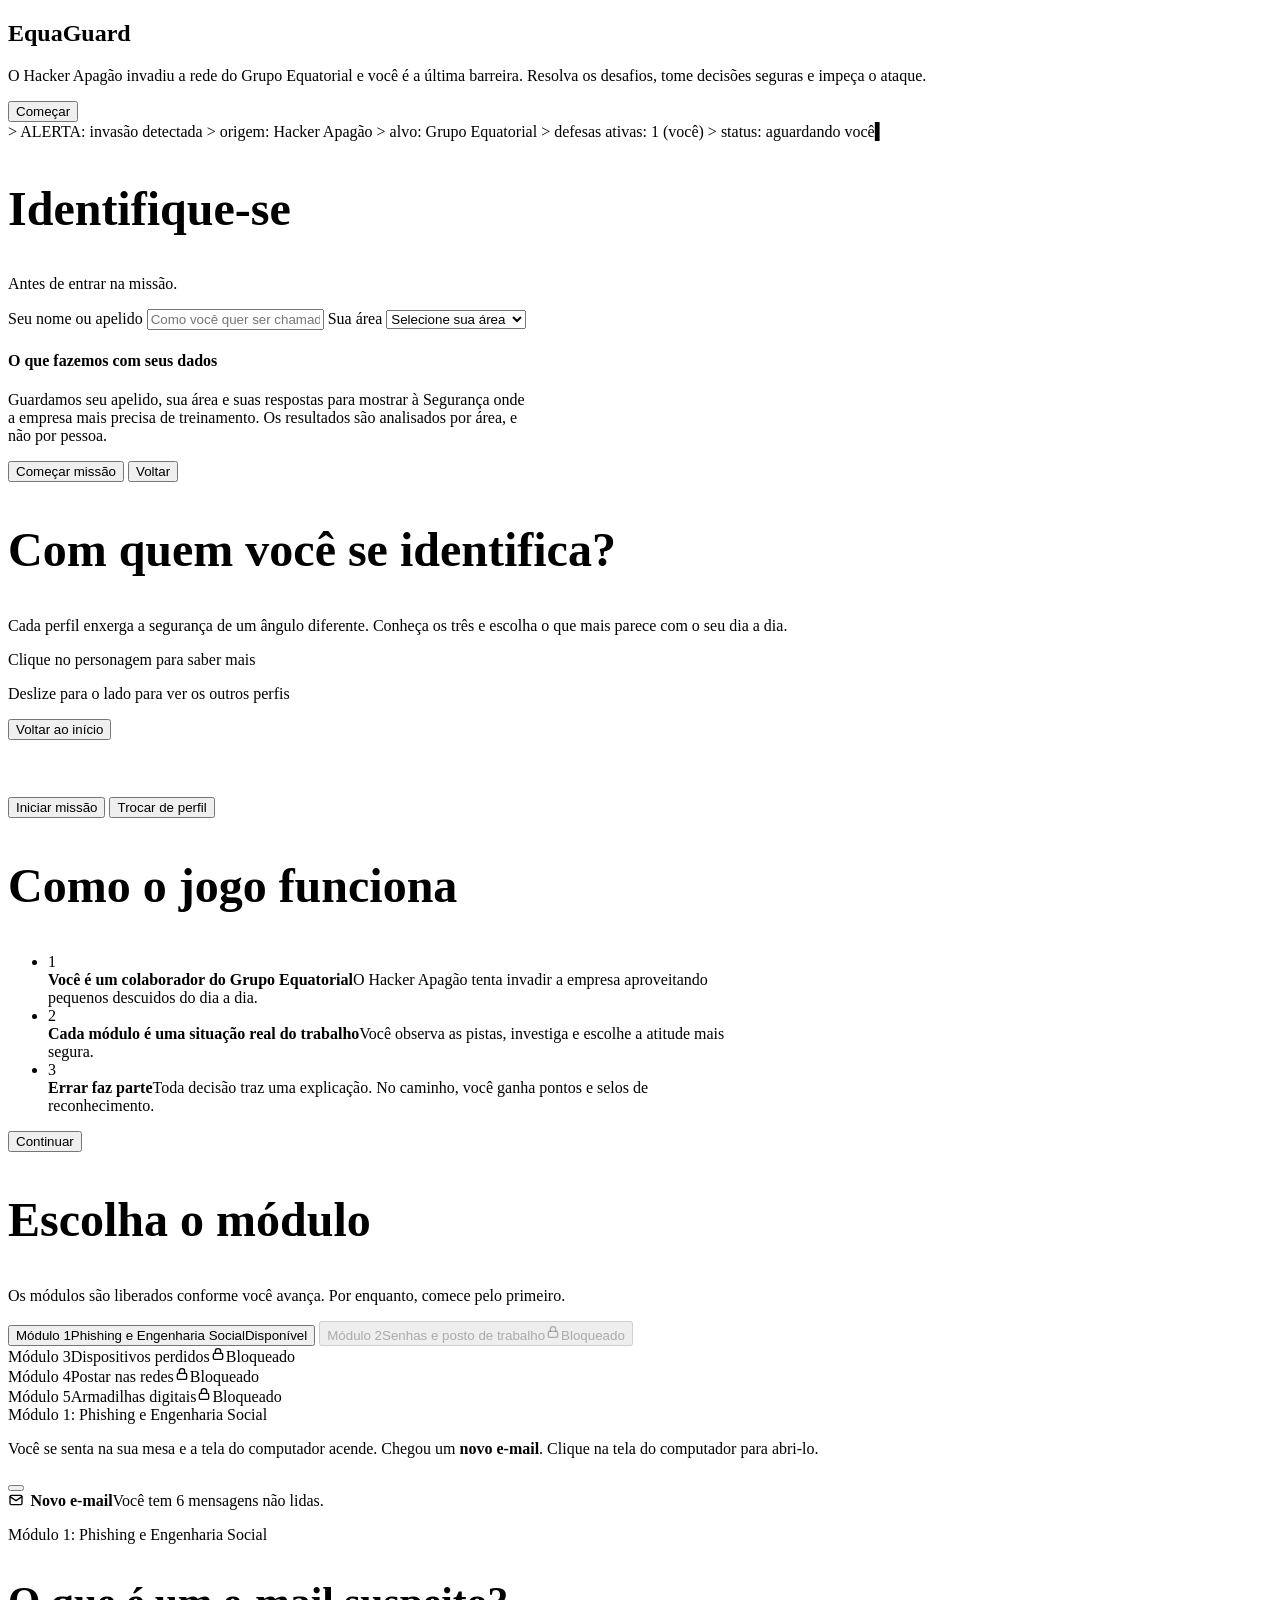
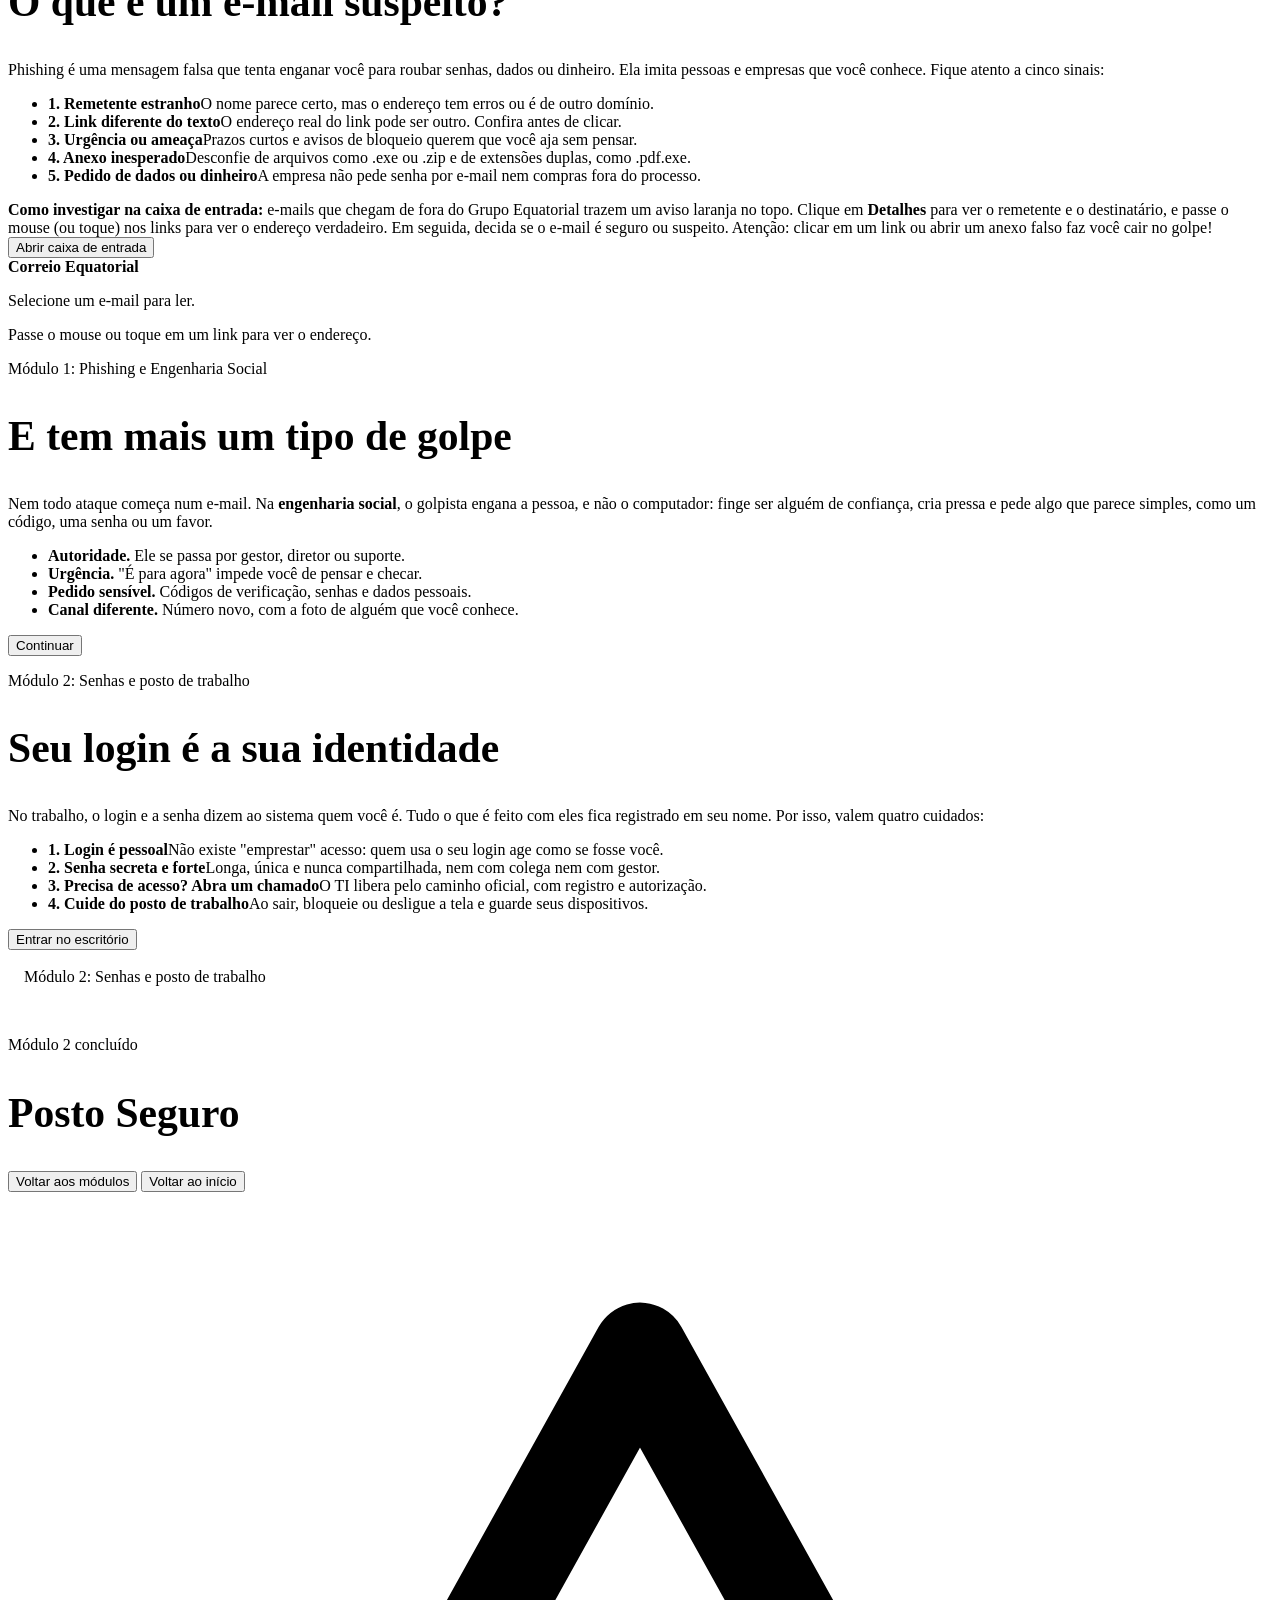
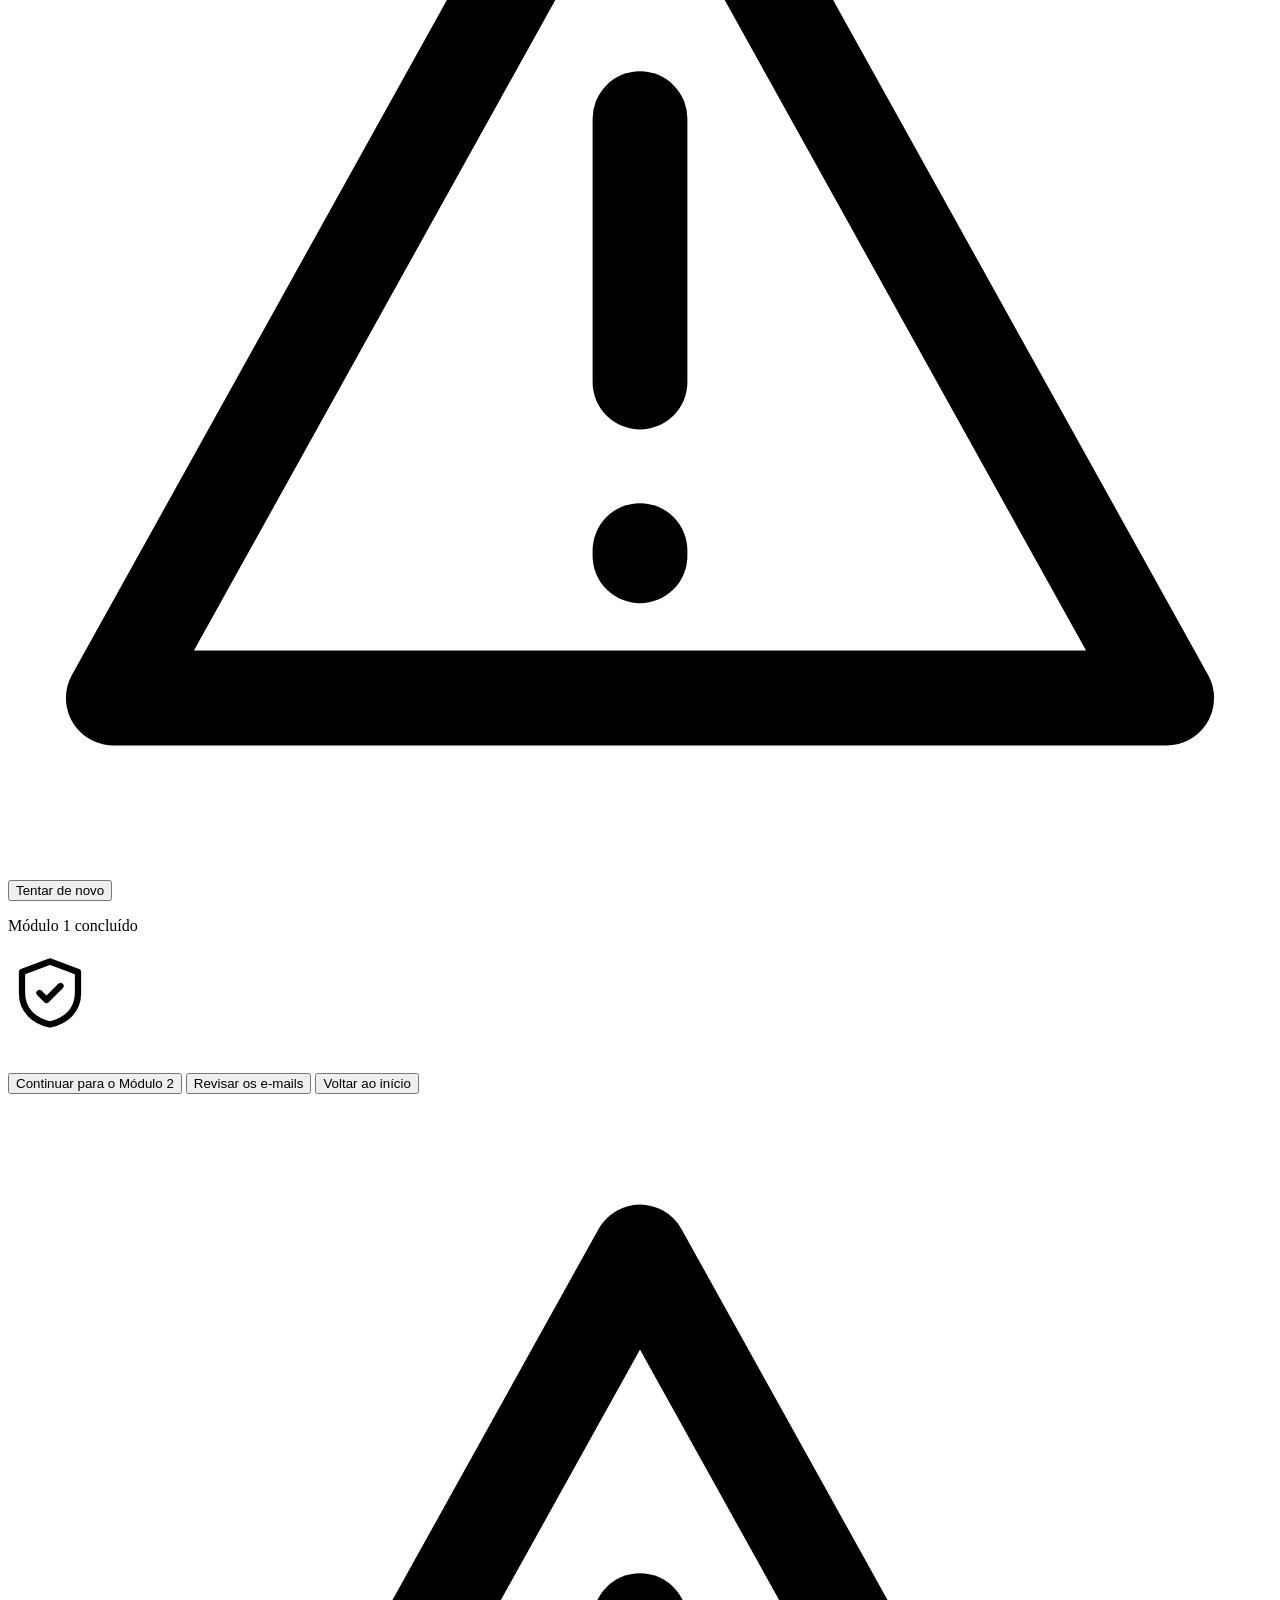
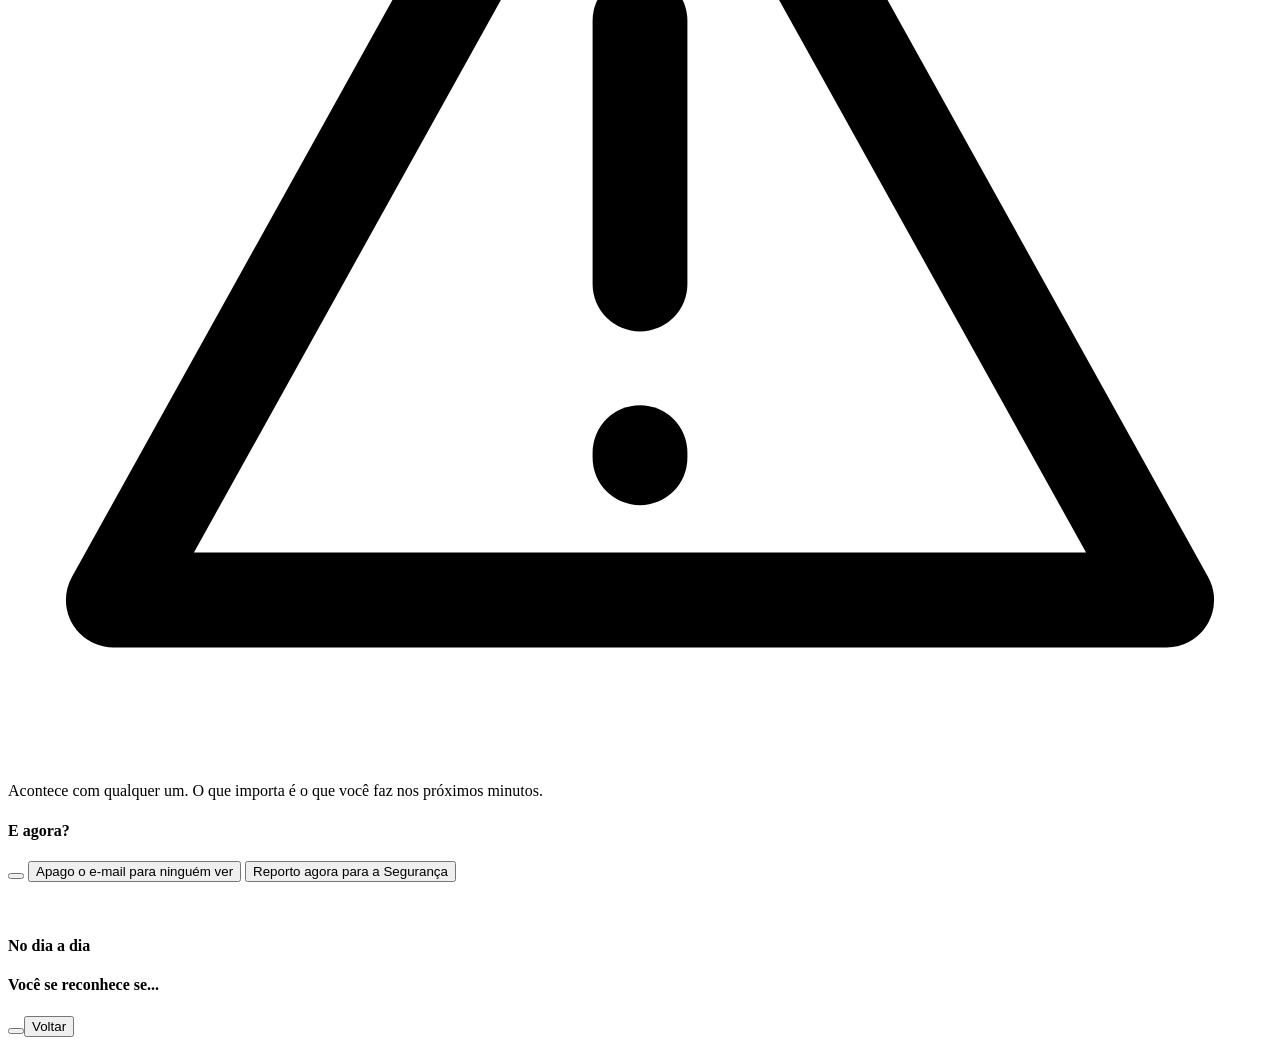
==== commit ffb9ba31: "Add files via upload" ====
--- a/index.html
+++ b/index.html
@@ -6,345 +6,8 @@
 <title>EquaGuard – Escape Room de Cibersegurança</title>
 <link rel="preconnect" href="https://fonts.googleapis.com">
 <link href="https://fonts.googleapis.com/css2?family=Special+Elite&family=Karla:wght@400;600&display=swap" rel="stylesheet">
-<style>
-:root{
-  --bg:#101c2b; --bg2:#1b2d44; --panel:#213750; --line:#3a5878;
-  --text:#eef1f5; --muted:#a9b8c9; --acc:#f5c242; --acc-d:#b98d1c; --ink:#101c2b;
-  color-scheme: dark;
-  box-sizing:border-box; padding-top:env(safe-area-inset-top,0px); padding-bottom:env(safe-area-inset-bottom,0px);
-}
-*,*::before,*::after{box-sizing:inherit}
-html{scroll-padding-top:env(safe-area-inset-top,0px)}
-body{margin:0;min-height:100vh;background:var(--bg);color:var(--text);font-family:'Karla',system-ui,sans-serif;line-height:1.55;
-  background-image:radial-gradient(ellipse at 50% 0%,var(--bg2),var(--bg) 70%)}
-h1,h2,h3{font-family:'Special Elite','Courier New',monospace;font-weight:400;margin:0}
-button{font:inherit;cursor:pointer}
-:focus-visible{outline:3px solid var(--acc);outline-offset:3px}
-.screen{display:none;min-height:100vh;padding:32px 20px;align-items:center;justify-content:center;flex-direction:column;text-align:center}
-.screen.on{display:flex}
-.shield{width:104px;height:120px;margin-bottom:24px}
-.title{font-size:clamp(2.6rem,9vw,4.6rem);letter-spacing:.02em;line-height:1.1}
-.sub{max-width:50ch;color:var(--muted);margin:16px auto 24px;font-size:1.1rem}
-.etapas{list-style:none;margin:0 auto 32px;padding:0;display:flex;flex-wrap:wrap;gap:8px;justify-content:center;max-width:640px}
-.etapas li{border:1px solid var(--line);border-radius:999px;padding:5px 14px;font-size:.9rem;color:var(--muted)}
-.btn{background:var(--acc);color:var(--ink);border:0;border-radius:6px;padding:14px 34px;font-weight:600;font-size:1.1rem;box-shadow:0 4px 0 var(--acc-d);transition:transform .1s,box-shadow .1s}
-.btn:hover{transform:translateY(2px);box-shadow:0 2px 0 var(--acc-d)}
-.btn:active{transform:translateY(4px);box-shadow:none}
-.btn.sec{background:none;color:var(--text);border:2px solid var(--line);box-shadow:none}
-.btn.sec:hover{border-color:var(--acc);transform:none}
-.nota{color:var(--muted);font-size:.95rem;margin-top:22px;max-width:46ch}
-.wrap{width:100%;max-width:1000px}
-.intro{color:var(--muted);max-width:58ch;margin:12px auto 8px}
-.hint{color:var(--acc);margin:0 0 32px;font-weight:600}
-.cards{display:grid;grid-template-columns:repeat(auto-fit,minmax(250px,1fr));gap:22px}
-.card{background:var(--panel);border:2px solid var(--line);border-radius:10px;padding:24px 18px;color:inherit;display:flex;flex-direction:column;align-items:center;gap:6px;transition:border-color .15s,transform .15s}
-.card:hover{border-color:var(--acc);transform:translateY(-4px)}
-.ph{width:150px;height:150px;border-radius:50%;border:3px solid var(--acc);object-fit:cover;object-position:50% 18%;margin-bottom:10px;background:var(--bg)}
-.card h3{font-size:1.6rem}
-.card .role{color:var(--acc);font-weight:600}
-.back{margin-top:32px;background:none;border:0;color:var(--muted);text-decoration:underline}
-.modal{position:fixed;inset:0;background:rgba(6,12,20,.82);display:none;align-items:center;justify-content:center;padding:20px;z-index:10}
-.modal.on{display:flex}
-.sheet{background:var(--panel);border:2px solid var(--acc);border-radius:12px;max-width:600px;width:100%;max-height:90vh;overflow:auto;padding:28px;text-align:left;animation:pop .18s ease-out}
-@keyframes pop{from{transform:scale(.94);opacity:0}to{transform:none;opacity:1}}
-.head{display:flex;gap:18px;align-items:center;margin-bottom:18px}
-.head .ph{width:96px;height:96px;margin:0;flex:none}
-.head h2{font-size:1.8rem}
-.head .role{color:var(--acc);font-weight:600}
-.sheet p{margin:0 0 16px;color:var(--muted)}
-.sheet h4{margin:0 0 8px;font-size:1rem}
-.sheet ul{margin:0 0 20px;padding-left:20px}
-.sheet li{padding:3px 0}
-.ident{background:var(--bg);border-left:4px solid var(--acc);border-radius:6px;padding:12px 16px;margin-bottom:22px}
-.acoes{display:flex;gap:12px;flex-wrap:wrap}
-#pronto .ph{width:170px;height:170px}
-@media (prefers-reduced-motion:reduce){*{animation:none!important;transition:none!important}}
-
-:root{--alert:#ff5a4d}
-body{background-image:linear-gradient(rgba(58,88,120,.14) 1px,transparent 1px),linear-gradient(90deg,rgba(58,88,120,.14) 1px,transparent 1px),radial-gradient(ellipse at 50% 0%,var(--bg2),var(--bg) 70%);background-size:44px 44px,44px 44px,auto}
-#inicio{justify-content:center}
-#inicio .wrap{max-width:1040px}
-.hero{display:grid;gap:40px;align-items:center;text-align:left;width:100%}
-@media(min-width:880px){.hero{grid-template-columns:1.05fr .95fr}}
-.hero .title{text-shadow:3px 0 var(--alert),-3px 0 #4dd2ff;font-size:clamp(3rem,10vw,5.4rem)}
-.hero>div:first-child{text-align:center}
-.hero .sub{margin:18px auto 28px;font-size:1.15rem}
-.term{background:#0a121c;border:1px solid var(--line);border-radius:10px;font-family:'Special Elite','Courier New',monospace;overflow:hidden;box-shadow:0 0 48px rgba(255,90,77,.18)}
-.term .bar{display:flex;gap:7px;padding:10px 14px;background:#142235}
-.term .bar i{width:10px;height:10px;border-radius:50%;background:var(--line)}
-.term .bar i:first-child{background:var(--alert)}
-.term .bd{padding:18px 20px 22px;line-height:1.9;font-size:.98rem;color:var(--muted)}
-.ln{display:block;animation:ln .5s both;animation-delay:var(--d)}
-@keyframes ln{from{opacity:0;transform:translateX(-8px)}}
-.al{color:var(--alert)}.ok{color:#6fe3a5}.tx{color:var(--text)}
-.clock{font-size:3rem;color:var(--alert);letter-spacing:.08em;line-height:1.1;margin-top:6px}
-.rotatit{margin:56px 0 18px;font-size:1.5rem;text-align:center}
-.rota{list-style:none;display:grid;grid-template-columns:repeat(auto-fit,minmax(130px,1fr));gap:18px 0;padding:0;margin:0;width:100%}
-.rota li{position:relative;text-align:center;font-size:.92rem;color:var(--muted);padding:0 6px}
-.rota .no{width:56px;height:56px;margin:0 auto 10px;border-radius:50%;border:2px solid var(--line);background:var(--panel);display:grid;place-items:center;font-size:1.5rem;position:relative;z-index:1}
-.rota li+li::before{content:"";position:absolute;top:27px;left:-50%;width:100%;border-top:2px dashed var(--line)}
-.rota .fim .no{background:var(--acc);border-color:var(--acc-d)}
-.rota .fim{color:var(--acc);font-weight:600}
-@media(max-width:700px){.rota li::before{display:none}}
-.fatos{display:grid;grid-template-columns:repeat(auto-fit,minmax(220px,1fr));gap:24px;margin:44px 0 36px;text-align:left;width:100%}
-.fatos div{border-top:3px solid var(--acc);padding-top:12px;color:var(--muted)}
-.fatos b{display:block;color:var(--text);font-size:1.1rem;margin-bottom:2px}
-.cta{display:flex;flex-direction:column;align-items:center;gap:10px;width:100%}
-
-.cursor,.cur{color:var(--acc);animation:bl 1s steps(1) infinite}
-@keyframes bl{50%{opacity:0}}
-.cards{gap:26px}
-.card{padding:0;overflow:hidden;align-items:stretch;gap:0;text-align:left}
-.card .ph{width:100%;height:auto;aspect-ratio:4/5;border:0;border-radius:0;margin:0;object-position:50% 20%}
-.card .ct{padding:16px 20px 22px;display:flex;flex-direction:column;gap:4px}
-.card .role{align-self:flex-start;background:var(--acc);color:var(--ink);border-radius:999px;padding:2px 12px;font-size:.85rem;font-weight:600}
-.card h3{font-size:1.7rem;margin-top:4px}
-.card .tag{color:var(--muted);font-size:.95rem}
-.sheet{max-width:820px}
-.cols{display:grid;gap:24px}
-@media(min-width:680px){.cols{grid-template-columns:230px 1fr}.sheet .ph{position:sticky;top:0}}
-.sheet .ph{width:100%;max-width:230px;height:auto;aspect-ratio:4/5;border-radius:12px;border:2px solid var(--acc);margin:0;object-position:50% 20%}
-.sheet h4{margin:18px 0 8px;font-size:1rem;color:var(--acc)}
-.sheet .txt>.role{color:var(--muted);font-weight:600;margin:2px 0 14px}
-.ck{list-style:none;padding:0!important;margin-bottom:22px!important}
-.ck li{padding-left:26px;position:relative}
-.ck li::before{content:"✓";position:absolute;left:0;color:var(--acc);font-weight:600}
-.chips{display:flex;flex-wrap:wrap;gap:8px;margin-bottom:22px}
-.chips span{border:1px solid var(--acc-d);border-radius:999px;padding:4px 14px;font-size:.92rem}
-#pronto .ph{width:180px;height:225px;border-radius:14px;object-position:50% 20%}
-.desliza{display:none}
-@media(max-width:700px){
-#equipe.screen{padding:18px 20px;justify-content:flex-start}
-#equipe .title{font-size:1.7rem!important}
-#equipe .intro{font-size:.95rem;margin:8px auto 4px}
-#equipe .hint{margin-bottom:14px}
-.cards{display:flex;overflow-x:auto;scroll-snap-type:x mandatory;gap:14px;margin:0 -20px;padding:4px 20px 12px;-webkit-overflow-scrolling:touch}
-.card{flex:0 0 74%;scroll-snap-align:center}
-.card .ph{aspect-ratio:1/1}
-.card .ct{padding:14px 16px 18px}
-.card h3{font-size:1.5rem}
-.desliza{display:block;color:var(--muted);font-size:.9rem;margin:6px 0 0}
-.back{margin-top:14px}
-}
-
-/* módulo 1 */
-.passos{list-style:none;padding:0;margin:26px 0 30px;display:grid;gap:14px;text-align:left}
-.passos li{display:grid;grid-template-columns:44px 1fr;gap:14px;align-items:start;background:var(--panel);border:1px solid var(--line);border-radius:10px;padding:16px 18px}
-.passos .n{width:44px;height:44px;border-radius:50%;background:var(--acc);color:var(--ink);display:grid;place-items:center;font-family:'Special Elite',monospace;font-size:1.3rem}
-.passos b{display:block;font-size:1.05rem}
-.passos span{color:var(--muted)}
-.mod{color:var(--acc);font-weight:600;margin:0 0 6px}
-#escritorio.screen{justify-content:flex-start;padding:18px 16px}
-.dica{min-height:3.2em;margin:0 0 12px;font-size:1.1rem;animation:ln .6s both;animation-delay:1.6s}
-.dica b{color:var(--acc)}
-.vista{width:100%;max-width:1100px;overflow-x:auto;border-radius:12px;border:2px solid var(--line)}
-.stage{position:relative;width:max(100%,820px);aspect-ratio:3/2;background-size:cover;background-position:center;container-type:inline-size}
-.hot{position:absolute;left:57.9%;top:37.1%;width:35.5%;height:32.5%;background:rgba(245,194,66,.08);border:3px solid var(--acc);border-radius:6px;cursor:pointer;animation:pulso 1.6s ease-in-out infinite;padding:0}
-@keyframes pulso{50%{box-shadow:0 0 0 8px rgba(245,194,66,.28)}}
-.toast{position:absolute;left:67.5%;top:50.5%;width:25%;background:#0e1726;border:1px solid #3a5878;border-radius:6px;padding:.9cqw 1.1cqw;color:#fff;font-size:clamp(9px,1.15cqw,15px);text-align:left;line-height:1.35;animation:ent .5s both;animation-delay:.9s;pointer-events:none}
-.toast b{display:block;font-size:1.1em}
-@keyframes ent{from{opacity:0;transform:translateY(14px)}}
-.licao{max-width:900px;text-align:left}
-.sinais{list-style:none;padding:0;margin:20px 0;display:grid;gap:12px;grid-template-columns:repeat(auto-fit,minmax(260px,1fr))}
-.sinais li{background:var(--panel);border:1px solid var(--line);border-radius:10px;padding:14px 16px}
-.sinais b{display:block;color:var(--acc);margin-bottom:2px}
-.sinais span{color:var(--muted);font-size:.97rem}
-.dicabox{background:var(--bg);border-left:4px solid var(--acc);border-radius:6px;padding:12px 16px;margin-bottom:24px}
-/* caixa de entrada */
-#correio.screen{padding:14px 12px;justify-content:flex-start}
-.mw{--m-bg:#f5f7fa;--m-pan:#fff;--m-line:#d9e0e8;--m-tx:#1c2733;--m-mu:#5d6b7a;--m-bl:#1a4fa3;width:100%;max-width:1060px;height:min(88vh,740px);background:var(--m-bg);color:var(--m-tx);border-radius:10px;overflow:hidden;display:grid;grid-template-rows:auto 1fr auto;text-align:left;box-shadow:0 20px 60px rgba(0,0,0,.45)}
-.mtop{display:flex;align-items:center;gap:12px;background:#143a7a;color:#fff;padding:10px 16px}
-.mtop strong{font-size:1.05rem;flex:1}
-.mtop img{width:30px;height:30px;border-radius:50%;object-fit:cover;object-position:50% 20%}
-.mtop .cnt{font-size:.9rem;opacity:.9}
-.mbody{display:grid;grid-template-columns:310px 1fr;min-height:0}
-.mlist{overflow:auto;border-right:1px solid var(--m-line);background:var(--m-pan)}
-.mi{display:block;width:100%;text-align:left;background:none;border:0;border-bottom:1px solid var(--m-line);padding:12px 14px;color:var(--m-tx);cursor:pointer}
-.mi:hover{background:#eef3fa}
-.mi.sel{background:#e2ecfb;box-shadow:inset 4px 0 0 var(--m-bl)}
-.mi .l1{display:flex;justify-content:space-between;gap:8px;font-weight:600}
-.mi .l1 small{color:var(--m-mu);font-weight:400}
-.mi .l2{font-size:.93rem;margin-top:2px}
-.mi .l3{font-size:.85rem;color:var(--m-mu);white-space:nowrap;overflow:hidden;text-overflow:ellipsis}
-.mi.feito .l2{color:var(--m-mu)}
-.mi .ok{color:#2a7d4f;font-size:.8rem;font-weight:600}
-.mread{overflow:auto;padding:22px 26px;background:var(--m-pan)}
-.mread h3{font-family:'Karla',sans-serif;font-weight:600;font-size:1.3rem;margin-bottom:12px}
-.vazio{color:var(--m-mu);margin-top:30%;text-align:center}
-.rem{display:flex;gap:12px;align-items:center;margin-bottom:6px}
-.rem .av{width:40px;height:40px;border-radius:50%;background:#143a7a;color:#fff;display:grid;place-items:center;font-weight:600;flex:none}
-.rem .nm{font-weight:600}
-.rem .dt{color:var(--m-bl);background:none;border:0;padding:0;font-size:.9rem;cursor:pointer;text-decoration:underline}
-.det{background:#f0f4f9;border:1px solid var(--m-line);border-radius:8px;padding:10px 14px;font-size:.9rem;margin:8px 0 14px;display:none;line-height:1.7}
-.det.on{display:block}
-.det b{color:var(--m-mu);font-weight:600;display:inline-block;width:56px}
-.corpo{line-height:1.65;margin:16px 0}
-.corpo a{color:var(--m-bl);text-decoration:underline;cursor:pointer}
-.anx{display:inline-flex;gap:8px;align-items:center;border:1px solid var(--m-line);border-radius:8px;padding:8px 12px;background:#f5f7fa;margin:4px 0 14px;cursor:default}
-.acoes2{display:flex;gap:10px;flex-wrap:wrap;margin-top:18px;padding-top:16px;border-top:1px solid var(--m-line)}
-.b2{border:0;border-radius:6px;padding:11px 20px;font-weight:600;font-size:1rem}
-.b2.seg{background:#e5f1ea;color:#1e6b43;border:1px solid #9ccdb2}
-.b2.sus{background:#fdecea;color:#a4332a;border:1px solid #f0aaa3}
-.b2.nx{background:#143a7a;color:#fff}
-.fb{margin-top:18px;border-radius:8px;padding:14px 18px;border:1px solid}
-.fb.ok{background:#e8f4ec;border-color:#9ccdb2}
-.fb.no{background:#fff4e0;border-color:#efc77a}
-.fb.parc{background:#e8eefb;border-color:#9fb6e8}
-.fb .pt{display:inline-block;margin-top:10px;font-weight:600;font-size:.92rem}
-.fb h4{font-size:1.05rem;margin:0 0 6px;color:var(--m-tx)}
-.fb ul{margin:8px 0 0;padding-left:20px}
-.mstat{background:#e9eef5;border-top:1px solid var(--m-line);color:var(--m-mu);font-size:.85rem;padding:6px 14px;min-height:30px;overflow-wrap:anywhere}
-.mstat b{color:#a4332a}
-.mback{display:none;background:none;border:0;color:var(--m-bl);padding:0 0 12px;font-size:.95rem}
-@media(max-width:760px){
- .mbody{grid-template-columns:1fr}
- .mw .mread{display:none}.mw.lendo .mlist{display:none}.mw.lendo .mread{display:block}
- .mback{display:block}
- .mread{padding:16px}
- .mw{height:min(90vh,760px)}
-}
-.res{max-width:560px}
-.selo{width:150px;height:150px;border-radius:50%;background:var(--acc);color:var(--ink);display:grid;place-items:center;margin:8px auto 20px;font-family:'Special Elite',monospace;font-size:3.2rem;box-shadow:0 0 0 8px rgba(245,194,66,.25)}
-.pts{font-size:1.2rem;color:var(--muted);margin:4px 0 18px}
-.anx{cursor:pointer;font:inherit;color:var(--m-tx);text-align:left}.anx:hover{background:#eaf0f8}
-.sheet.caiu{max-width:520px;text-align:center;border-color:var(--acc)}
-.caiu h2{color:var(--acc);font-size:1.7rem;margin:10px 0 12px}
-.caiu .alertic svg{width:64px;height:64px;color:var(--acc)}
-.caiu p{margin:0 0 14px}
-.caiu .dicac{color:var(--text);background:var(--bg);border-radius:8px;padding:10px 14px;margin-bottom:22px}
-.caiu h4{color:var(--text);margin:0 0 10px;font-size:1.05rem}
-.opc{display:grid;gap:10px;text-align:left}
-.opcb{background:var(--bg);color:var(--text);border:2px solid var(--line);border-radius:8px;padding:12px 16px;font-size:1rem;font-weight:600;text-align:left}
-.opcb:hover:not(:disabled){border-color:var(--acc)}
-.opcb small{display:block;color:var(--acc);font-weight:600;margin-top:2px}
-.opcb:disabled{opacity:.55;cursor:default}
-.cfb{margin:14px 0 0;text-align:left;background:var(--bg);border-left:4px solid var(--acc);border-radius:6px;padding:10px 14px;color:var(--muted)}
-.cfb:empty{display:none}
-.recomp{color:var(--acc);font-weight:600;margin:0 0 14px}
-[hidden]{display:none!important}
-.rapido{display:inline-block;margin:0 0 12px;border:2px solid var(--acc);color:var(--acc);border-radius:999px;padding:4px 16px;font-weight:600}
-.mods{display:grid;grid-template-columns:repeat(auto-fit,minmax(280px,1fr));gap:16px;margin:28px 0 8px;text-align:left}
-.mcard{display:flex;flex-direction:column;gap:2px;padding:20px 22px;border-radius:10px;border:2px solid var(--line);background:var(--panel);color:inherit;font:inherit;text-align:left;transition:transform .15s,border-color .15s}
-.mcard .mn{color:var(--muted);font-size:.95rem}
-.mcard .mt{font-family:'Special Elite','Courier New',monospace;font-size:1.5rem}
-.mcard .ms{margin-top:8px;font-size:.9rem;display:flex;align-items:center;gap:6px;color:var(--muted)}
-.mcard.on{border-color:var(--acc);cursor:pointer}
-.mcard.on:hover{transform:translateY(-3px)}
-.mcard.on .mn,.mcard.on .ms{color:var(--acc)}
-.mcard.lock{opacity:.55;border-style:dashed;cursor:not-allowed}
-.nomebox{margin:0 auto 22px;max-width:360px;text-align:left}
-.nomebox label{display:block;font-weight:600;margin-bottom:6px}
-.nomebox input,.nomebox select{width:100%;font:inherit;font-size:1.1rem;padding:12px 14px;border-radius:6px;border:2px solid var(--line);background:var(--bg);color:var(--text)}
-.nomebox input:focus-visible,.nomebox select:focus-visible{outline:none;border-color:rgba(245,194,66,.65);box-shadow:0 0 5px rgba(245,194,66,.18)}
-.nomebox select{appearance:auto}
-.priv{margin:20px 0 0;background:var(--bg);border-left:4px solid var(--acc);border-radius:6px;padding:12px 16px;font-size:.95rem}
-.priv h4{margin:0 0 4px;font-size:1rem;color:var(--acc)}
-.priv p{margin:0;color:var(--muted)}
-.nomebox .erro{color:var(--alert);font-size:.92rem;margin:6px 0 0;min-height:1.3em}
-
-/* engenharia social */
-[hidden]{display:none!important}
-#social.screen{justify-content:flex-start;padding:18px 14px 40px;background-size:cover;background-position:center}
-.sobox{max-width:640px;margin:auto;text-align:left}
-.sobox .tat{display:grid;gap:10px;padding:0;margin:20px 0 26px;list-style:none}
-.sobox .tat li{background:var(--panel);border:1px solid var(--line);border-left:4px solid var(--acc);border-radius:8px;padding:12px 16px}
-.sobox .tat b{color:var(--acc)}
-.sodica{max-width:520px;margin:0 auto 14px;text-align:center;font-size:1.05rem;min-height:3em}
-.fone{width:min(340px,92vw);height:min(620px,76vh);background:#06090d;border-radius:36px;padding:10px;border:2px solid #2a3a4d;box-shadow:0 30px 80px rgba(0,0,0,.65);animation:subir .9s cubic-bezier(.2,.8,.2,1) both;margin:0 auto}
-@keyframes subir{from{transform:translateY(115%)}}
-.pscr{position:relative;width:100%;height:100%;border-radius:27px;overflow:hidden;background:#0b141a;color:#e9edef;text-align:left;font-size:.95rem}
-.ps{position:absolute;inset:0;display:none;flex-direction:column}
-.ps.on{display:flex}
-.ps.lock{background:linear-gradient(180deg,#1d3a63,#0e1b2e);align-items:stretch}
-.hora{text-align:center;font-size:3.4rem;font-weight:600;margin-top:46px;line-height:1}
-.dataf{text-align:center;color:#b8c6d9;margin:6px 0 24px}
-.nt{display:block;width:calc(100% - 24px);margin:6px 12px;text-align:left;background:rgba(255,255,255,.16);border:0;border-radius:14px;padding:10px 12px;color:#fff;font:inherit;animation:ent .5s both}
-.nt b{font-weight:600}.nt small{color:#cfd9e6;margin-left:6px}
-.nt div{margin-top:2px;color:#eef2f7}
-button.nt{cursor:pointer}
-.ph1{display:flex;align-items:center;gap:10px;background:#202c33;padding:34px 12px 10px}
-.ph1 img{width:38px;height:38px;border-radius:50%;object-fit:cover;object-position:50% 20%}
-.ph1 .t{line-height:1.2}.ph1 .t b{display:flex;align-items:center;gap:5px}
-.ph1 .t small{color:#9fb0ba}
-.vf{color:#53bdeb;width:16px;height:16px;flex:none}
-.msgs{flex:1;overflow:auto;padding:12px 10px;display:flex;flex-direction:column;gap:6px;background:#0b141a}
-.bb{max-width:82%;padding:7px 10px 5px;border-radius:9px;background:#202c33;line-height:1.35;animation:ent .35s both}
-.bb.out{align-self:flex-end;background:#005c4b}
-.bb small{display:block;text-align:right;color:#9fb0ba;font-size:.72rem;margin-top:1px}
-.bb .tk{display:inline-block;vertical-align:-2px;margin-left:3px;color:#9fb0ba}
-.bb .tk.az{color:#53bdeb}
-.aviso{margin:8px;padding:10px 12px;border-radius:10px;background:#2a2410;border:1px solid #6b5a1c;color:#f1dfa0;font-size:.88rem}
-.waopts{display:grid;gap:7px;margin:0 10px 12px}
-.waopts button{font:inherit;font-size:.88rem;font-weight:600;text-align:left;background:#202c33;color:#e9edef;border:1px solid #2f424c;border-radius:12px;padding:9px 12px;cursor:pointer}
-.waopts button:hover:not(:disabled){border-color:#00a884}
-.waopts button:disabled{opacity:.45;cursor:default}
-.waq{margin:6px 12px 0;font-weight:600;color:#e9edef}
-.aviso:empty{display:none}
-.aviso{max-height:34%;overflow:auto;font-size:.82rem}
-.pbtn{margin:0 10px 12px;border:0;border-radius:22px;background:#00a884;color:#06130f;font:inherit;font-weight:600;padding:12px;cursor:pointer}
-.busca{padding:36px 12px 10px;background:#202c33;font-weight:600}
-.busca input,.comp input{width:100%;font:inherit;font-size:1rem;border:0;border-radius:20px;background:#2a3942;color:#e9edef;padding:11px 14px;margin-top:8px}
-.busca input:focus,.comp input:focus{outline:2px solid #00a884}
-.res{flex:1;overflow:auto;padding:8px 12px}
-.vz{color:#9fb0ba;margin:14px 4px}
-.ct{display:block;width:100%;text-align:left;background:#111b21;border:1px solid #233138;border-radius:12px;padding:10px 12px;margin-bottom:8px;color:inherit;font:inherit;cursor:pointer}
-.ct b{display:flex;align-items:center;gap:6px}
-.ct small{display:block;color:#9fb0ba}
-.ct .ok{color:#53bdeb;display:flex;align-items:center;gap:5px;margin-top:3px;font-size:.82rem}
-.comp{display:flex;gap:8px;align-items:center;background:#202c33;padding:8px 10px}
-.comp input{margin:0;flex:1}
-.comp button{width:42px;height:42px;border-radius:50%;border:0;background:#00a884;color:#06130f;display:grid;place-items:center;cursor:pointer;flex:none}
-.dg{align-self:flex-start;background:#202c33;border-radius:9px;padding:11px 14px;display:flex;gap:4px}
-.dg i{width:7px;height:7px;border-radius:50%;background:#9fb0ba;animation:dg 1.1s infinite}
-.dg i:nth-child(2){animation-delay:.18s}.dg i:nth-child(3){animation-delay:.36s}
-@keyframes dg{30%{transform:translateY(-5px);opacity:.5}}
-.sofim{max-width:560px;margin:26px auto 0;background:var(--panel);border:2px solid var(--acc);border-radius:12px;padding:22px;text-align:left;animation:ent .6s both}
-.sofim h3{font-size:1.5rem;margin-bottom:8px}
-.sofim ul{margin:10px 0 18px;padding-left:20px;color:var(--muted)}
-
-/* módulo 2 */
-.colega{position:absolute;left:35%;bottom:36.2%;height:46%;width:auto;animation:colIn .8s ease-out both;filter:drop-shadow(0 4px 8px rgba(0,0,0,.4));pointer-events:none}
-.bal{position:absolute;z-index:3;border-radius:14px;padding:.8cqw 1.1cqw;font-size:clamp(11px,1.5cqw,17px);line-height:1.35;box-shadow:0 6px 18px rgba(0,0,0,.35);text-align:left}
-.bal b{display:block;font-size:.8em;margin-bottom:.15em}
-.ocl{position:absolute;pointer-events:none;background-repeat:no-repeat;background-size:100cqw 66.667cqw}
-.bal.pop{animation:balpop .35s cubic-bezier(.2,.9,.3,1.3) both}
-@keyframes balpop{from{transform:scale(.8);opacity:0}}
-.bal::after{content:"";position:absolute;border:.9cqw solid transparent}
-.bc{left:18%;bottom:83.2%;width:38%;background:#fff;color:#14202e;transform-origin:50% 100%}
-.bc b{color:#1a4fa3}
-.bc::after{left:76%;top:100%;margin-left:-.9cqw;border-top-color:#fff;border-bottom:0}
-.bv{left:5%;bottom:7%;width:36%;background:var(--acc);color:#14202e;transform-origin:20% 100%}
-.bv b{color:#5a4208}
-.bv::after{left:12%;top:100%;border-top-color:var(--acc);border-bottom:0}
-@keyframes colIn{from{opacity:0;transform:translateY(10%)}}
-.toff{position:absolute;left:57.9%;top:37.1%;width:35.5%;height:32.5%;background:#05070a;border-radius:4px;opacity:0;pointer-events:none;transition:opacity .5s}
-.toff.on{opacity:.97}
-.hot.pisca{animation:pisca .9s steps(1) infinite}
-@keyframes pisca{0%{background:rgba(245,194,66,.5)}50%{background:rgba(245,194,66,0)}}
-.dlg{display:flex;gap:14px;align-items:center;width:100%;max-width:1100px;background:var(--panel);border:2px solid var(--line);border-radius:12px;padding:14px 18px;margin-top:14px;text-align:left}
-.dav{width:64px;height:64px;border-radius:50%;object-fit:cover;object-position:50% 12%;border:2px solid var(--acc);flex:none;background:var(--bg)}
-.dbody b{color:var(--acc)}
-.dbody p{margin:2px 0 0;font-size:1.1rem}
-.dopts{display:grid;gap:10px;width:100%;max-width:1100px;margin-top:12px}
-.opt{text-align:left;font:inherit;font-size:1.05rem;background:var(--bg2);color:var(--text);border:2px solid var(--line);border-radius:10px;padding:14px 18px;cursor:pointer}
-.opt:hover{border-color:var(--acc)}
-.dfb{max-width:1100px;width:100%;margin:10px 0 0;background:#143a2a;border:1px solid #2a7d4f;border-radius:8px;padding:10px 14px;text-align:left}
-
-/* aviso de e-mail externo e botão Finalizar */
-.extaviso{background:#faebd7;color:#8a4b0f;border-radius:8px;padding:12px 14px;margin:0 0 16px;font-size:.93rem;line-height:1.5}
-.mtop .mfin{background:var(--acc);color:var(--ink);border:0;border-radius:6px;padding:7px 14px;font-weight:600;font-size:.95rem;animation:mfinp 1.6s ease-in-out 3}
-@keyframes mfinp{50%{box-shadow:0 0 0 6px rgba(245,194,66,.35)}}
-@media(max-width:760px){.mtop{flex-wrap:wrap;gap:8px 10px}.mtop strong{flex:1 1 0;min-width:0;font-size:.95rem}.mtop .cnt{font-size:.8rem;white-space:nowrap}.mtop .mfin{order:5;flex:1 0 100%;padding:10px 14px}}
-/* módulo 2: cena menor e opções sempre visíveis */
-#escritorio2.screen{padding:12px 12px 0}
-#escritorio2 .sodica{margin:0 auto 8px;min-height:2.4em;font-size:1rem}
-#vista2{max-width:max(600px,min(1100px,calc((100dvh - 300px)*1.5)))}
-#stage2{width:max(100%,600px)}
-.m2dock{position:sticky;bottom:0;z-index:5;width:100%;max-width:1100px;margin-top:8px;padding:10px 0 calc(10px + env(safe-area-inset-bottom,0px));background:linear-gradient(to bottom,transparent,var(--bg) 14px)}
-.m2dock .dfb{margin:0 0 8px}
-.m2dock .dopts{margin-top:0;grid-template-columns:repeat(auto-fit,minmax(min(100%,300px),1fr))}
-@media(max-width:760px){.m2dock .opt{padding:10px 14px;font-size:.98rem}.m2dock .dopts{gap:8px}}
-</style>
+<link rel="stylesheet" href="css/base.css">
+<link rel="stylesheet" href="css/index.css">
 </head>
 <body>
 
@@ -437,8 +100,9 @@
       <button class="mcard on" id="mod1"><span class="mn">Módulo 1</span><span class="mt">Phishing e Engenharia Social</span><span class="ms">Disponível</span></button>
       <button class="mcard lock" id="mod2" disabled aria-disabled="true"><span class="mn">Módulo 2</span><span class="mt">Senhas e posto de trabalho</span><span class="ms" id="ms2"><svg viewBox="0 0 24 24" width="16" height="16" fill="none" stroke="currentColor" stroke-width="2" stroke-linecap="round" stroke-linejoin="round" aria-hidden="true"><rect x="5" y="11" width="14" height="9" rx="2"/><path d="M8 11V8a4 4 0 018 0v3"/></svg>Bloqueado</span></button>
       <div class="mcard lock" aria-disabled="true"><span class="mn">Módulo 3</span><span class="mt">Dispositivos perdidos</span><span class="ms"><svg viewBox="0 0 24 24" width="16" height="16" fill="none" stroke="currentColor" stroke-width="2" stroke-linecap="round" stroke-linejoin="round" aria-hidden="true"><rect x="5" y="11" width="14" height="9" rx="2"/><path d="M8 11V8a4 4 0 018 0v3"/></svg>Bloqueado</span></div>
-      <div class="mcard lock" aria-disabled="true"><span class="mn">Módulo 4</span><span class="mt">Dados dos clientes</span><span class="ms"><svg viewBox="0 0 24 24" width="16" height="16" fill="none" stroke="currentColor" stroke-width="2" stroke-linecap="round" stroke-linejoin="round" aria-hidden="true"><rect x="5" y="11" width="14" height="9" rx="2"/><path d="M8 11V8a4 4 0 018 0v3"/></svg>Bloqueado</span></div>
-      <div class="mcard lock" aria-disabled="true"><span class="mn">Módulo 5</span><span class="mt">Infraestrutura crítica</span><span class="ms"><svg viewBox="0 0 24 24" width="16" height="16" fill="none" stroke="currentColor" stroke-width="2" stroke-linecap="round" stroke-linejoin="round" aria-hidden="true"><rect x="5" y="11" width="14" height="9" rx="2"/><path d="M8 11V8a4 4 0 018 0v3"/></svg>Bloqueado</span></div>
+      <div class="mcard lock" id="mod3t" hidden aria-disabled="true"><span class="mn">Módulo 3 (Técnico)</span><span class="mt">Rede operacional</span><span class="ms"><svg viewBox="0 0 24 24" width="16" height="16" fill="none" stroke="currentColor" stroke-width="2" stroke-linecap="round" stroke-linejoin="round" aria-hidden="true"><rect x="5" y="11" width="14" height="9" rx="2"/><path d="M8 11V8a4 4 0 018 0v3"/></svg>Bloqueado</span></div>
+      <div class="mcard lock" aria-disabled="true"><span class="mn">Módulo 4</span><span class="mt">Postar nas redes</span><span class="ms"><svg viewBox="0 0 24 24" width="16" height="16" fill="none" stroke="currentColor" stroke-width="2" stroke-linecap="round" stroke-linejoin="round" aria-hidden="true"><rect x="5" y="11" width="14" height="9" rx="2"/><path d="M8 11V8a4 4 0 018 0v3"/></svg>Bloqueado</span></div>
+      <div class="mcard lock" aria-disabled="true"><span class="mn">Módulo 5</span><span class="mt">Armadilhas digitais</span><span class="ms"><svg viewBox="0 0 24 24" width="16" height="16" fill="none" stroke="currentColor" stroke-width="2" stroke-linecap="round" stroke-linejoin="round" aria-hidden="true"><rect x="5" y="11" width="14" height="9" rx="2"/><path d="M8 11V8a4 4 0 018 0v3"/></svg>Bloqueado</span></div>
     </div>
   </div>
 </main>
@@ -664,366 +328,8 @@
   </div>
 </div>
 
-<script>
-var fotos=["[data-uri]","[data-uri]","[data-uri]"];
-var pessoas=[
- {nome:"Maria",artigo:"a",cargo:"Analista",foto:fotos[0],tag:"Linha de frente do atendimento",
-  resumo:"Maria é o rosto da empresa para quem precisa de ajuda. Cuida do atendimento e das rotinas administrativas, com muitas demandas ao mesmo tempo.",
-  lista:["Atende clientes e colegas por telefone, chat e e-mail.","Registra pedidos e consulta dados cadastrais nos sistemas.","Recebe muitos e-mails, links e anexos todos os dias.","Segue procedimentos e escala os casos difíceis para a liderança."],
-  ident:["Falo com clientes ou colegas o dia todo.","Uso sistemas para registrar e consultar informações.","Preciso agir rápido, mas seguindo o processo."],
-  pronto:"Você vai enfrentar a missão pela visão de quem está na linha de frente: cada e-mail e cada dado de cliente conta."},
- {nome:"Pedro",artigo:"o",cargo:"Liderança",foto:fotos[1],tag:"Quem recebe as demandas e decide",
-  resumo:"Pedro é o coordenador da equipe. As demandas chegam até ele, e é ele quem resolve os problemas e decide o que fazer quando algo foge do normal.",
-  lista:["Recebe as demandas e os casos escalados pela equipe.","Resolve problemas, remove bloqueios e define prioridades.","Aprova acessos e decisões que envolvem risco.","Conversa com outras áreas e presta contas à gestão."],
-  ident:["Os problemas da equipe chegam até mim.","Preciso decidir quando algo foge do normal.","Aprovo acessos e presto contas à gestão."],
-  pronto:"Você vai conduzir a missão: priorizar, decidir e agir com segurança."},
- {nome:"Flávio",artigo:"o",cargo:"Técnico",foto:fotos[2],tag:"Quem mantém tudo funcionando",
-  resumo:"Flávio trabalha na TI e já mexe com isso todos os dias. Mantém a estrutura que faz a empresa funcionar e costuma ser o primeiro a perceber algo estranho.",
-  lista:["Cuida de servidores, redes e equipamentos.","Atende chamados e resolve falhas de acesso e de dispositivos.","Faz atualizações, backups e controle de permissões.","Monitora alertas e investiga comportamentos suspeitos."],
-  ident:["Trabalho com tecnologia, suporte ou infraestrutura.","Já lido com segurança da informação no meu dia a dia.","Sou chamado quando algo para de funcionar."],
-  pronto:"Você vai defender a infraestrutura: acessos, dispositivos e sistemas críticos estão nas suas mãos."}
-];
-var $=function(id){return document.getElementById(id)};
-var cards=$("cards"),ultimo=null,atual=0;
-pessoas.forEach(function(p,i){
-  var b=document.createElement("button");
-  b.className="card";
-  b.innerHTML='<img class="ph" src="'+p.foto+'" alt="Foto de '+p.nome+'"><div class="ct"><span class="role">'+p.cargo+'</span><h3>'+p.nome+'</h3><span class="tag">'+p.tag+'</span></div>';
-  b.addEventListener("click",function(){abrir(i,b)});
-  cards.appendChild(b);
-});
-function tela(id){document.querySelectorAll(".screen").forEach(function(s){s.classList.remove("on")});$(id).classList.add("on");window.scrollTo(0,0)}
-function abrir(i,el){
-  var p=pessoas[i];ultimo=el;atual=i;
-  $("mAv").src=p.foto;$("mAv").alt="Foto de "+p.nome;
-  $("mNome").textContent=p.nome;$("mRole").textContent=p.cargo;$("mResumo").textContent=p.resumo;
-  $("mLista").innerHTML=p.lista.map(function(t){return "<li>"+t+"</li>"}).join("");
-  $("mIdent").innerHTML=p.ident.map(function(x){return "<li>"+x+"</li>"}).join("");
-  $("seguir").textContent="Seguir com "+(p.artigo==="a"?"a ":"o ")+p.nome;
-  $("modal").classList.add("on");$("seguir").focus();
-}
-function fechar(){$("modal").classList.remove("on");if(ultimo)ultimo.focus()}
-$("comecar").addEventListener("click",function(){tela("ident");$("nomeJog").focus()});
-$("identVolta").addEventListener("click",function(){tela("inicio")});
-$("identOk").addEventListener("click",function(){
-  var n=$("nomeJog").value.trim().replace(/\s+/g," "),s=$("setorJog").value.trim().replace(/\s+/g," ");
-  if(n.length<2){$("nomeErr").textContent="Digite um nome ou apelido para continuar.";$("nomeJog").focus();return}
-  if(s.length<2){$("nomeErr").textContent="Selecione a sua área para continuar.";$("setorJog").focus();return}
-  jogador=n;setor=s;$("nomeErr").textContent="";tela("equipe");
-});
-["nomeJog","setorJog"].forEach(function(id){$(id).addEventListener("keydown",function(e){if(e.key==="Enter")$("identOk").click()})});
-$("voltar").addEventListener("click",function(){tela("inicio")});
-$("fechar").addEventListener("click",fechar);
-$("seguir").addEventListener("click",function(){
-  var p=pessoas[atual];
-  $("modal").classList.remove("on");
-  $("pAv").src=p.foto;$("pAv").alt="Foto de "+p.nome;
-  $("pTitulo").textContent="Você é "+p.nome+" ("+p.cargo+")";
-  $("pTexto").textContent=p.pronto;
-  tela("pronto");
-});
-$("trocar").addEventListener("click",function(){tela("equipe")});
-$("modal").addEventListener("click",function(e){if(e.target===this)fechar()});
-document.addEventListener("keydown",function(e){if(e.key==="Escape")fechar()});
-var fundo="[data-uri]